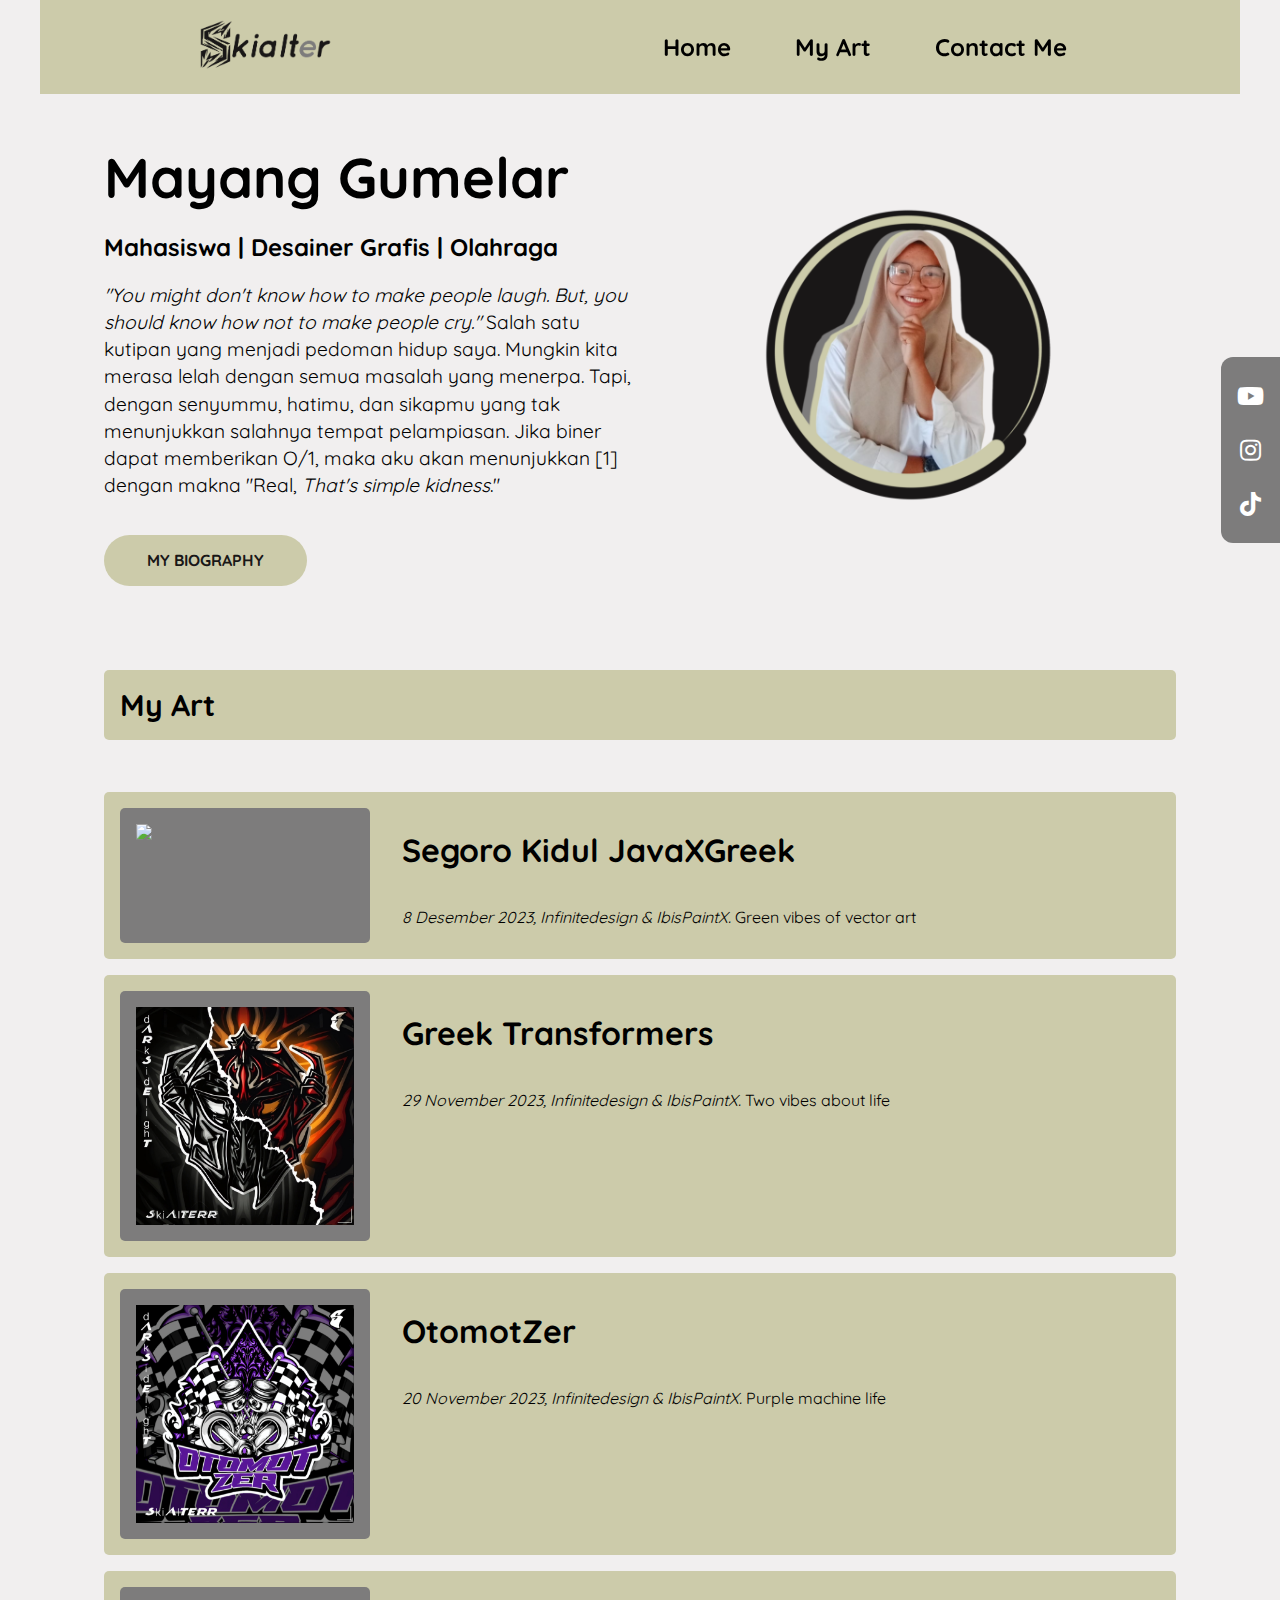
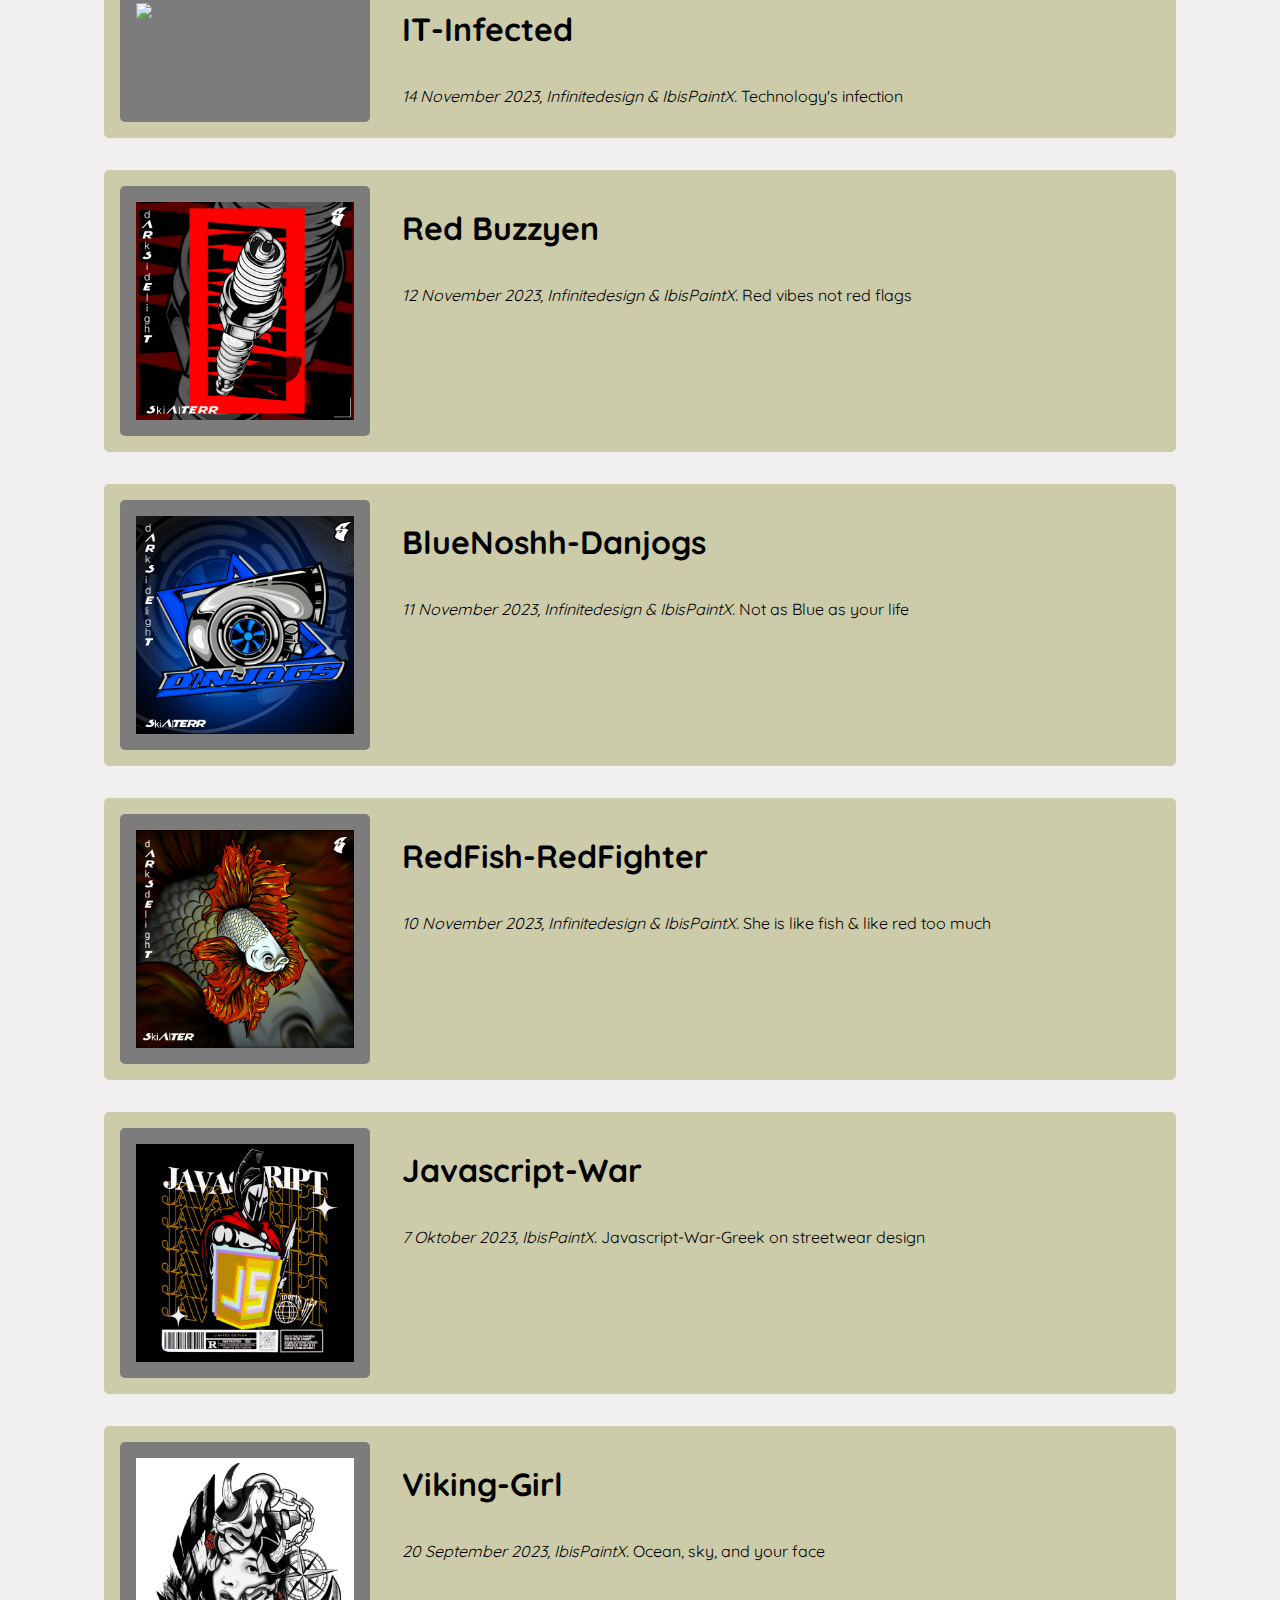
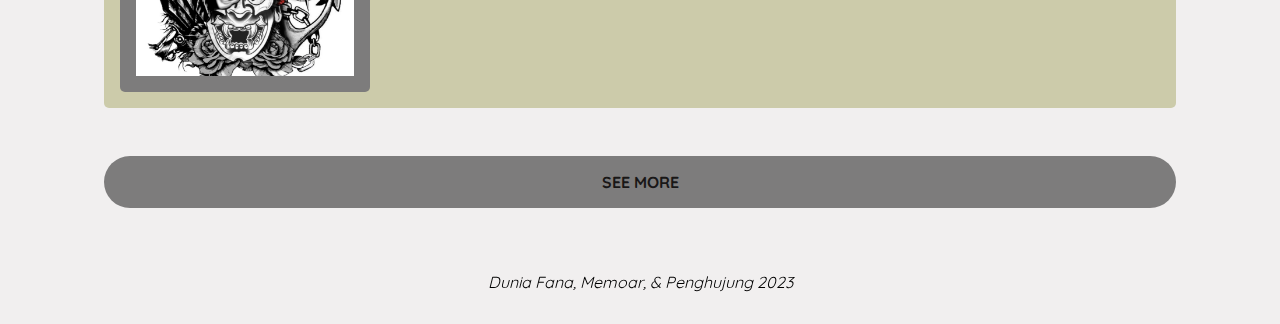
==== index.html @ 6351dd0f "Add files via upload" ====
<!DOCTYPE html><html>
  <head>
    <meta charset="utf-8" />
    <meta name="viewport" content="width=device-width, initial-scale=1.0" />
    <title>My Project</title>
 
 
    <!-- My Own CSS -->
    <link rel="stylesheet" href="css/app.css" />
    <!-- font -->
    <link rel="preconnect" href="https://fonts.googleapis.com" />
    <link rel="preconnect" href="https://fonts.gstatic.com" crossorigin />
    <link
      href="https://fonts.googleapis.com/css2?family=Quicksand:wght@500;700&display=swap"
      rel="stylesheet"
    />
  </head>

  <!-- Font Awesome 5.15.4 -->
  <link
    rel="stylesheet"
    href="https://cdnjs.cloudflare.com/ajax/libs/font-awesome/5.15.4/css/all.min.css"
    integrity="sha512-1ycn6IcaQQ40/MKBW2W4Rhis/DbILU74C1vSrLJxCq57o941Ym01SwNsOMqvEBFlcgUa6xLiPY/NS5R+E6ztJQ=="
    crossorigin="anonymous"
    referrerpolicy="no-referrer"
  />

<body>
  <nav>
  <header class="navbar-container">
    <div class="logo">
      <img src="image/logoo.png" alt="Skialter Design" />
    </div>
    <nav class="nav-list">
      <ul>
        <li><a href="#">Home</a></li>
        <li><a href="#MyArt">My Art</a></li>      
        <li><a href="https://wa.me/6282133682484">Contact Me</a></li>
      </ul>
    </nav>
  </header>
</nav>
  <main>
    <div class="content">
      <div class="content-description">
        <h1 class="title">Mayang Gumelar</h1>
        <h2>Mahasiswa | Desainer Grafis | Olahraga</h2>
        <p>
          <i>"You might don't know how to make people laugh.
            But, you should know how not to make people cry." </i>
            Salah satu kutipan yang menjadi pedoman hidup saya.
            Mungkin kita merasa lelah dengan semua masalah yang menerpa. Tapi, dengan senyummu, hatimu, dan sikapmu 
            yang tak menunjukkan salahnya tempat pelampiasan. Jika biner dapat memberikan O/1, maka aku akan menunjukkan 
            [1] dengan makna "Real, <i>That's simple kidness</i>."
        </p>
        <button><a href="file:///C:/Users/Asus/Desktop/DICODING/ProjectAkhir/biography.html" class="button-a">My Biography</a></button>
      </div>
      <div class="content-image">
        <img src="image/mee.png" alt="Mayang Gumelar" />
      </div>
    </div>
    <article class="myart">
        <h1 id="MyArt" class="myart-h1">My Art</h1>
        <div class="image-art">
          <div class="content-image1">
            <img src="image/desain1.png" width="250px" class="image1"/>
            <div class="p">
            <h1>Segoro Kidul JavaXGreek</h1>
            <p><i>8 Desember 2023, Infinitedesign & IbisPaintX.</i> Green vibes of vector art</p>
            </div>
          </div>
          <div class="content-image2">
            <img src="image/desain2 .jpg" width="250px" class="image2"/>
            <div class="p">
              <h1>Greek Transformers</h1>
              <p><i>29 November 2023, Infinitedesign & IbisPaintX.</i> Two vibes about life</p>
              </div>
          </div>
          <div class="content-image3">
            <img src="image/desain3.jpg" width="250px" class="image3"/>
            <div class="p">
              <h1>OtomotZer</h1>
              <p><i>20 November 2023, Infinitedesign & IbisPaintX.</i> Purple machine life</p>
              </div>
         </div>
         <div class="content-image4">
            <img src="image/desain4.png" width="250px" class="image4"/>
            <div class="p">
              <h1>IT-Infected</h1>
              <p><i>14 November 2023, Infinitedesign & IbisPaintX.</i> Technology's infection</p>
            </div>
            </div>
          </div>
          <div class="content-image5">
            <img src="image/desain5.png" width="250px" class="image5"/>
            <div class="p">
              <h1>Red Buzzyen</h1>
              <p><i>12 November 2023, Infinitedesign & IbisPaintX.</i> Red vibes not red flags</p>
              </div>
          </div>
          <div class="content-image6">
            <img src="image/desain6.png" width="250px" class="image6"/>
            <div class="p">
              <h1>BlueNoshh-Danjogs</h1>
              <p><i>11 November 2023, Infinitedesign & IbisPaintX.</i> Not as Blue as your life</p>
              </div>
          </div>
          <div class="content-image7">
            <img src="image/desain7.png" width="250px" class="image7"/>
            <div class="p">
              <h1>RedFish-RedFighter</h1>
              <p><i>10 November 2023, Infinitedesign & IbisPaintX.</i> She is like fish & like red too much</p>
              </div>
          </div>
          <div class="content-image8">
            <img src="image/desain8.png" width="250px" class="image8"/>
            <div class="p">
              <h1>Javascript-War</h1>
              <p><i>7 Oktober 2023, IbisPaintX.</i> Javascript-War-Greek on streetwear design</p>
              </div>
          </div>
          <div class="content-image9">
            <img src="image/desain9.jpg" width="250px" class="image9"/>
            <div class="p">
              <h1>Viking-Girl</h1>
              <p><i>20 September 2023, IbisPaintX.</i> Ocean, sky, and your face</p>
              </div>
          </div>
          <button class="art-button"><a href="https://www.instagram.com/skialterr_/" class="button-a">See More</a></button>
        </div>
    </article>
    <aside>
      <div class="social-media">
        <ul>
          <li>
            <a href="https://www.youtube.com/channel/UC_WwnYXYNC9LRTUgdua8_cQ"><i class="fab fa-youtube"></i></a>
          </li>
          <li>
            <a href="https://www.instagram.com/_xxyangmlr/"><i class="fab fa-instagram"></i></a>
          </li>
          <li>
            <a href="https://www.tiktok.com/@skialterdesign?_t=8i2schuN7w&_r=1"><i class="fab fa-tiktok"></i></a>
          </li>
        </ul>
      </div>
    </aside>
  </main>
  <footer>
    <p class="footer-p"><i>Dunia Fana, Memoar, & Penghujung 2023</i></p>
  </footer>

</body>
</html>
---- css/app.css ----
*,
*::before,
*::after {
  box-sizing: border-box;
}

body {
    font-family: 'Quicksand', sans-serif;
    height: 100vh;
    margin: 0;
    display: flex;
    flex-direction: column;
    background-color:#F1EFEF;
  }
nav{
    position: sticky;
    top: 0;
}
  header.navbar-container {
    position:sticky;
    width: 100%;
    max-width: 1200px;
    padding-block: 1rem;
    margin-inline: auto;
   
    display: flex;
    justify-content: space-around;
    align-items: center;
   
    z-index: 9999;
    background-color: #CCCBAA;
  }
   
  header.navbar-container .logo img {
    width: 150px;
  }

  header.navbar-container .nav-list ul {
    padding-left: 0;
    display: flex;
    justify-content: center;
    gap: 2rem 1rem;
  }
  header.navbar-container .nav-list li {
    list-style-type: none;
  }
  header.navbar-container .nav-list li a {
    padding: 0.5rem 1.5rem;
    border-radius: 999px;
    text-decoration: none;
    font-size: 1.5rem;
    font-weight: 700;
    color: black;
    transition: all 0.2s ease-in-out;
  }
  header.navbar-container .nav-list li:hover a {
    background-color: #191717;
    color: #F1EFEF;
  }
   
  main {
    flex: 1;
    width: 100%;
    max-width: 1200px;
    margin-inline: auto;
    padding: 2rem 4rem;
    flex-flow: column nowrap;
    display: flex;
    align-items: center;
  }
   
  main .content {
    flex: 1;
    display: flex;
    align-items: center;
  }
  main .content .content-description {
    flex: 1 1;
  }
  main .content .content-description .title {
    margin-block: 1rem;
    font-size: 3.5rem;
  }
  main .content .content-description p {
    font-size: 1.2rem;
    line-height: 1.7rem;
  }
  main .content .content-description button {
    padding: 0.8rem 2.5rem;
    border: 3px solid transparent;
    border-radius: 999px;
    margin-block-start: 1rem;
    background-color: #CCCBAA;
    font-family: 'Quicksand', sans-serif;
    text-transform: uppercase;
    font-size: 1rem;
    font-weight: 800;
    color: black;
    cursor: pointer;
    transition: all 0.15s ease-in;
  }
  main .content .content-description button:hover {
    border: 3px solid #CCCBAA;
    background-color: transparent;
    color: #191717;
  }
  .button-a{
    text-decoration: none;
    font-weight: 800;
    color: #191717;
  }
  
  main .content .content-image {
    flex: 1;
    display: flex;
  }
  main .content .content-image img {
    width: 300px;
    min-width: 250px;
    margin: auto;
  }
  
  main aside {
    position: fixed;
    inset-block: 0;
    inset-inline-end: 0;
  }
  main aside .social-media {
    height: 100%;
    display: flex;
  }
  main aside .social-media ul {
    padding: 1.5rem 1rem;
    border-top-left-radius: 12px;
    border-bottom-left-radius: 12px;
    margin: auto;
    background-color: #7D7C7C;
    display: flex;  flex-flow: column nowrap;
    align-items: center;
    justify-content: center;
    gap: 1.5rem;
  }
  main aside .social-media li {
    list-style-type: none;
  }

  main aside .social-media li a {
    text-decoration: none;
    font-size: 1.5rem;
    color: white;
    transition: all 0.1s ease-in-out;
  }
  main aside .social-media li a:hover {
    color: #191717;
  }
  div.aside-content.img{
    border-radius: 1px;
  }
  .myart{
    padding-top: 4rem;
    width: 100%;
    max-width: 1200px;
    margin-inline: auto;
    display: flex;
    flex-flow: column nowrap;
    gap: 2rem;
  }
.myart-h1{
  padding-left: 1rem;
  padding-top: 1rem;
  padding-bottom: 1rem;
  font-size: 30px;
  background-color: #CCCBAA;
  border-radius: 5px;
}
.image-art{
  display: flex;
  flex-flow:column nowrap;
  gap: 1rem;
}
.image1,.image2,.image3,.image4,.image5,.image6,.image7,.image8,.image9{
  background-color: #7D7C7C;
  padding: 1rem 1rem 1rem 1rem;
  border-radius: 5px;
}
.content-image1{
  background-color: #CCCBAA;
  border-radius: 5px;
  gap: 2rem;
  padding: 1rem;
  display: flex;
  flex-direction: row;
}
.content-image2{
  background-color: #CCCBAA;
  border-radius: 5px;
  gap: 2rem;
  padding: 1rem;
  display: flex;
  flex-direction: row;
}
.content-image3{
  background-color: #CCCBAA;
  border-radius: 5px;
  gap: 2rem;
  padding: 1rem;
  display: flex;
  flex-direction: row;
}
.content-image4{
  background-color: #CCCBAA;
  border-radius: 5px;
  gap: 2rem;
  padding: 1rem;
  display: flex;
  flex-direction: row;
}
.content-image5{
  background-color: #CCCBAA;
  border-radius: 5px;
  gap: 2rem;
  padding: 1rem;
  display: flex;
  flex-direction: row;
}
.content-image6{
  background-color: #CCCBAA;
  border-radius: 5px;
  gap: 2rem;
  padding: 1rem;
  display: flex;
  flex-direction: row;
}
.content-image7{
  background-color: #CCCBAA;
  border-radius: 5px;
  gap: 2rem;
  padding: 1rem;
  display: flex;
  flex-direction: row;
}
.content-image8{
  background-color: #CCCBAA;
  border-radius: 5px;
  gap: 2rem;
  padding: 1rem;
  display: flex;
  flex-direction: row;
}
.content-image9{
  background-color: #CCCBAA;
  border-radius: 5px;
  gap: 2rem;
  padding: 1rem;
  display: flex;
  flex-direction: row;
}
.p{
  display: flex;
  flex-direction: column;
}
.art-button{
  padding: 0.8rem 2.5rem;
    border: 3px solid transparent;
    border-radius: 999px;
    margin-block-start: 1rem;
    background-color: #7D7C7C;
    font-family: 'Quicksand', sans-serif;
    text-transform: uppercase;
    font-size: 1rem;
    font-weight: 800;
    color: #191717;
    cursor: pointer;
    transition: all 0.15s ease-in;
}
.art-button:hover{
    border: 3px solid #7D7C7C;
    background-color: transparent;
    color: #191717;
    
}
.button-a{
  text-decoration: none;
  font-weight: 800;
  color: #191717;
}

  footer{
    padding-block: 1rem;
    margin-inline: auto;
   
    display: flex;
    z-index: 9999;
  }
/*media query*/
  @media screen and (max-width: 768px) {
    header.navbar-container {
      flex-direction: column;
    }
   
    header.navbar-container .nav-list ul {
      flex-wrap: wrap;
      column-gap: 0.5rem;
    }
    main {
        padding: 1rem 3rem;
      }
     
      main .content {
        flex-direction: column;
        gap: 2rem;
      }
     
      main .content .content-description .title {
        font-size: 3rem;
      }
      main .content .content-description p {
        font-size: 1rem;
      }
      main .content .content-image {
        order: -1;
      }

      .myart{
        flex-direction: column;
        gap: 2rem;
      }
      .image-art{
        flex-direction: column;
        gap: 2rem;
      }
      .image1,.image2,.image3,.image4,.image5,.image6,.image7,.image8,.image9{
        align-self: center;
      }
      .content-image1,.content-image2,.content-image3,.content-image4,.content-image5,.content-image6,.content-image7,.content-image8,.content-image9{
        gap: 1rem;
        flex-direction: column;
      }
      .p{
        gap: .5rem;
        text-align: center
      }
      footer{
        flex-direction: column
      }
  }
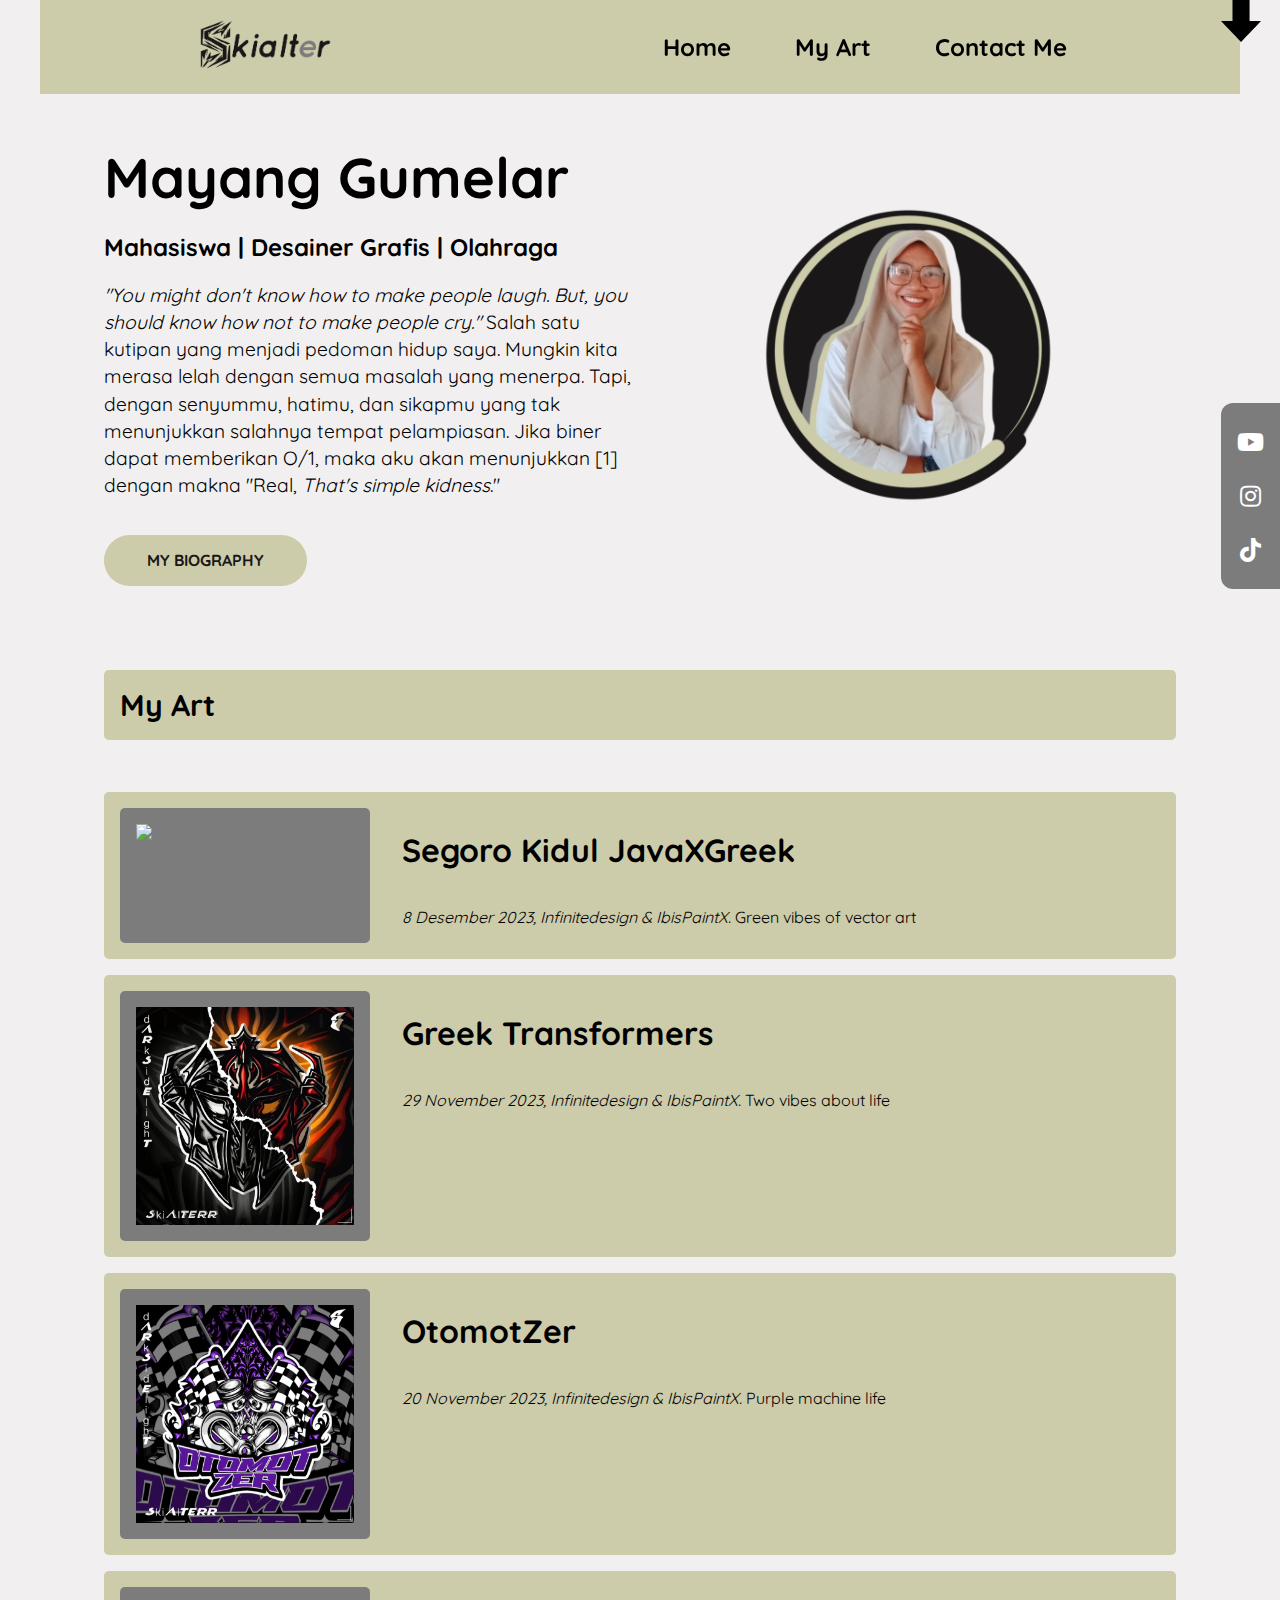
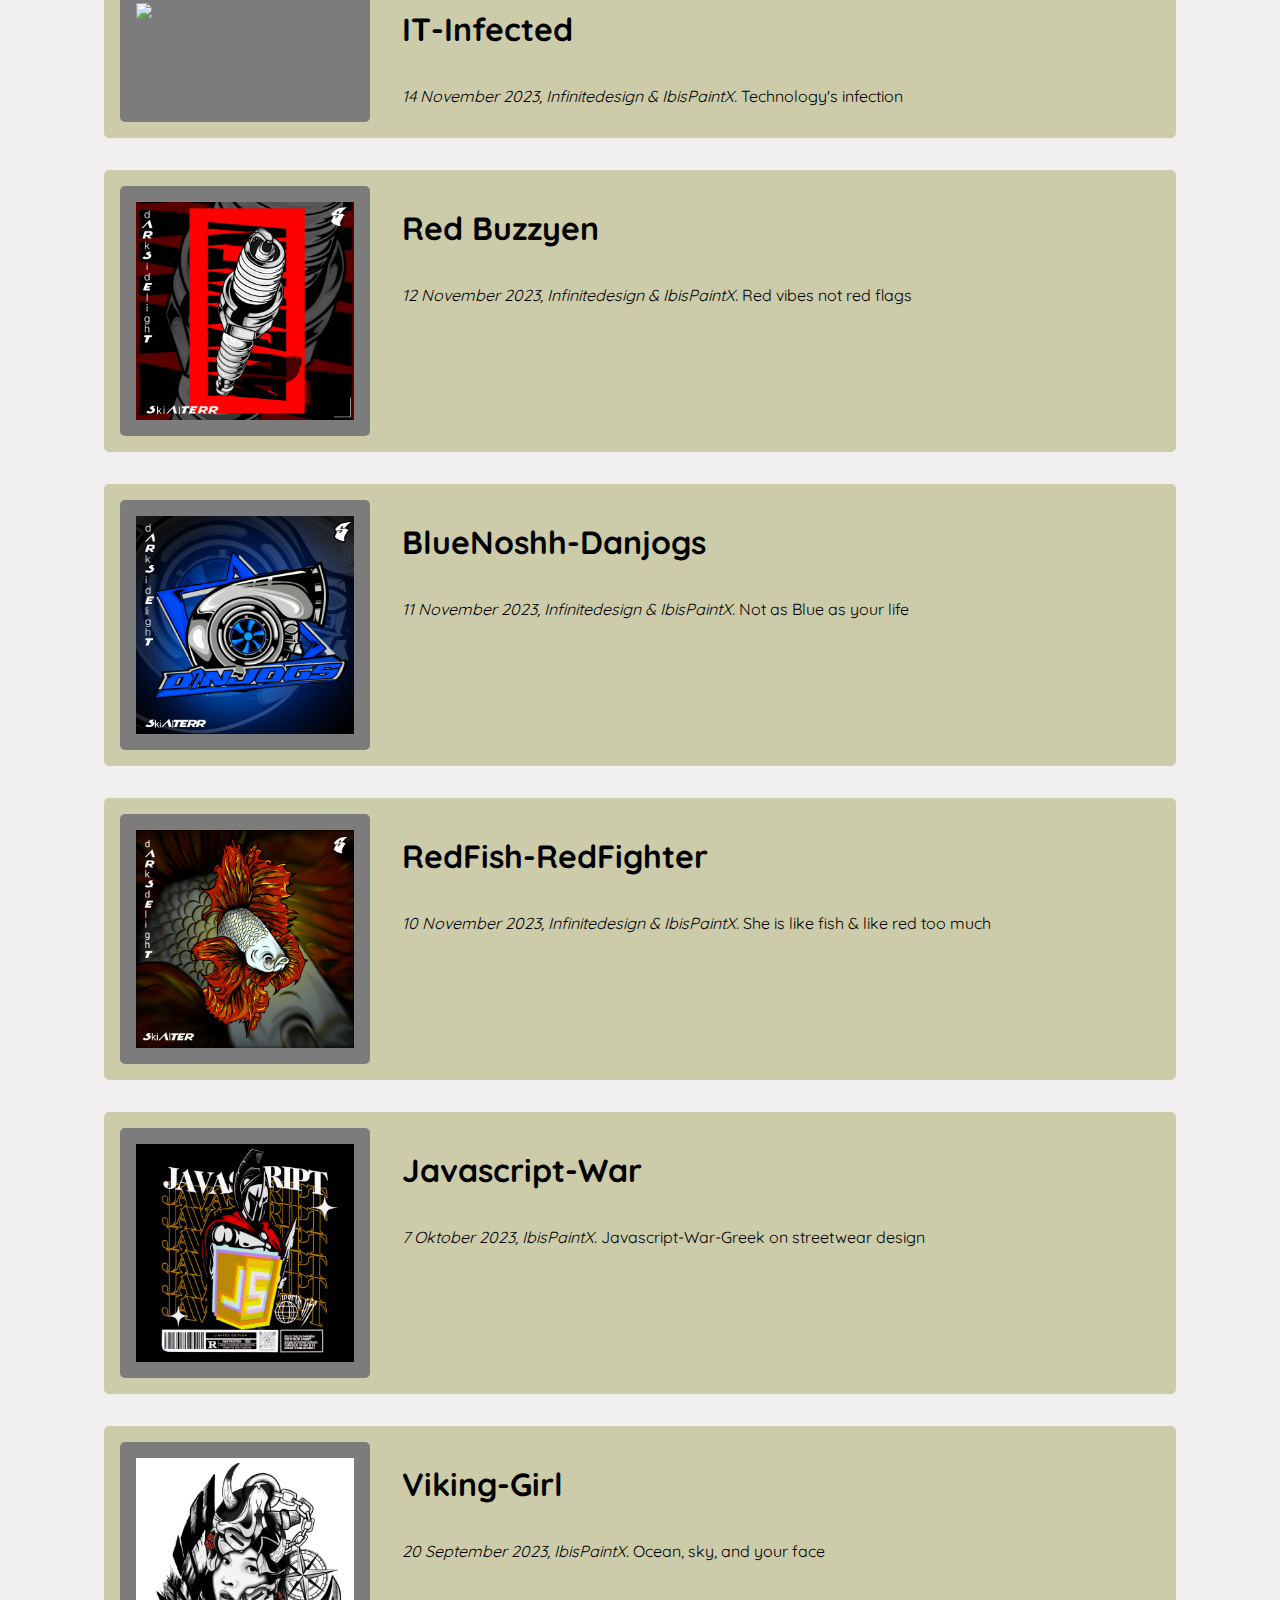
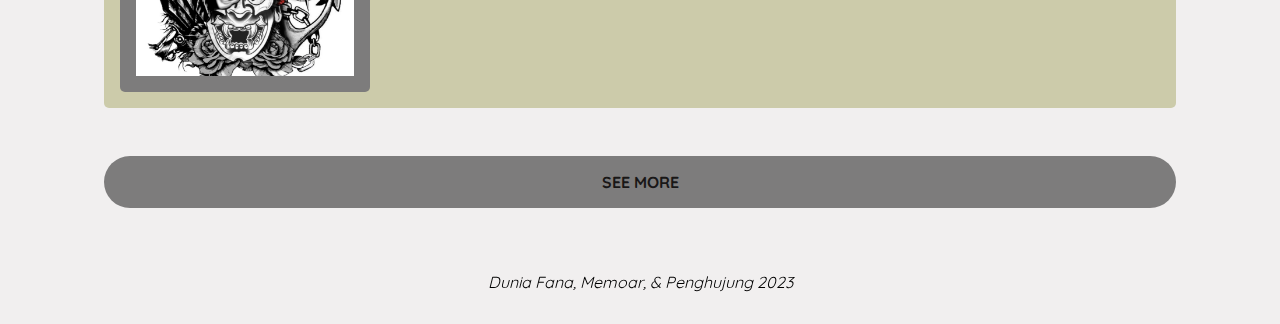
==== commit e06e893e: "Add files via upload" ====
--- a/index.html
+++ b/index.html
@@ -53,7 +53,7 @@
             yang tak menunjukkan salahnya tempat pelampiasan. Jika biner dapat memberikan O/1, maka aku akan menunjukkan 
             [1] dengan makna "Real, <i>That's simple kidness</i>."
         </p>
-        <button><a href="file:///C:/Users/Asus/Desktop/DICODING/ProjectAkhir/biography.html" class="button-a">My Biography</a></button>
+        <button><a href="biography.html" class="button-a">My Biography</a></button>
       </div>
       <div class="content-image">
         <img src="image/mee.png" alt="Mayang Gumelar" />
@@ -62,74 +62,77 @@
     <article class="myart">
         <h1 id="MyArt" class="myart-h1">My Art</h1>
         <div class="image-art">
-          <div class="content-image1">
+          <section class="content-image1">
             <img src="image/desain1.png" width="250px" class="image1"/>
             <div class="p">
             <h1>Segoro Kidul JavaXGreek</h1>
             <p><i>8 Desember 2023, Infinitedesign & IbisPaintX.</i> Green vibes of vector art</p>
             </div>
-          </div>
-          <div class="content-image2">
+          </section>
+          <section class="content-image2">
             <img src="image/desain2 .jpg" width="250px" class="image2"/>
             <div class="p">
               <h1>Greek Transformers</h1>
               <p><i>29 November 2023, Infinitedesign & IbisPaintX.</i> Two vibes about life</p>
               </div>
-          </div>
-          <div class="content-image3">
+            </section>
+          <section class="content-image3">
             <img src="image/desain3.jpg" width="250px" class="image3"/>
             <div class="p">
               <h1>OtomotZer</h1>
               <p><i>20 November 2023, Infinitedesign & IbisPaintX.</i> Purple machine life</p>
               </div>
-         </div>
-         <div class="content-image4">
+            </section>
+         <section class="content-image4">
             <img src="image/desain4.png" width="250px" class="image4"/>
             <div class="p">
               <h1>IT-Infected</h1>
               <p><i>14 November 2023, Infinitedesign & IbisPaintX.</i> Technology's infection</p>
             </div>
             </div>
-          </div>
-          <div class="content-image5">
+          </section>
+          <section class="content-image5">
             <img src="image/desain5.png" width="250px" class="image5"/>
             <div class="p">
               <h1>Red Buzzyen</h1>
               <p><i>12 November 2023, Infinitedesign & IbisPaintX.</i> Red vibes not red flags</p>
               </div>
-          </div>
-          <div class="content-image6">
+            </section>
+          <section class="content-image6">
             <img src="image/desain6.png" width="250px" class="image6"/>
             <div class="p">
               <h1>BlueNoshh-Danjogs</h1>
               <p><i>11 November 2023, Infinitedesign & IbisPaintX.</i> Not as Blue as your life</p>
               </div>
-          </div>
-          <div class="content-image7">
+            </section>
+          <section class="content-image7">
             <img src="image/desain7.png" width="250px" class="image7"/>
             <div class="p">
               <h1>RedFish-RedFighter</h1>
               <p><i>10 November 2023, Infinitedesign & IbisPaintX.</i> She is like fish & like red too much</p>
               </div>
-          </div>
-          <div class="content-image8">
+            </section>
+          <section class="content-image8">
             <img src="image/desain8.png" width="250px" class="image8"/>
             <div class="p">
               <h1>Javascript-War</h1>
               <p><i>7 Oktober 2023, IbisPaintX.</i> Javascript-War-Greek on streetwear design</p>
               </div>
-          </div>
-          <div class="content-image9">
+            </section>
+          <section class="content-image9">
             <img src="image/desain9.jpg" width="250px" class="image9"/>
             <div class="p">
               <h1>Viking-Girl</h1>
               <p><i>20 September 2023, IbisPaintX.</i> Ocean, sky, and your face</p>
               </div>
-          </div>
+            </section>
           <button class="art-button"><a href="https://www.instagram.com/skialterr_/" class="button-a">See More</a></button>
         </div>
     </article>
     <aside>
+      <div class="aside-img">
+        <img src="image/panahh.png" alt="panah" width="40px">
+      </div>
       <div class="social-media">
         <ul>
           <li>
@@ -148,6 +151,5 @@
   <footer>
     <p class="footer-p"><i>Dunia Fana, Memoar, & Penghujung 2023</i></p>
   </footer>
-
 </body>
 </html>--- a/css/app.css
+++ b/css/app.css
@@ -16,6 +16,7 @@
     position: sticky;
     top: 0;
 }
+
   header.navbar-container {
     position:sticky;
     width: 100%;
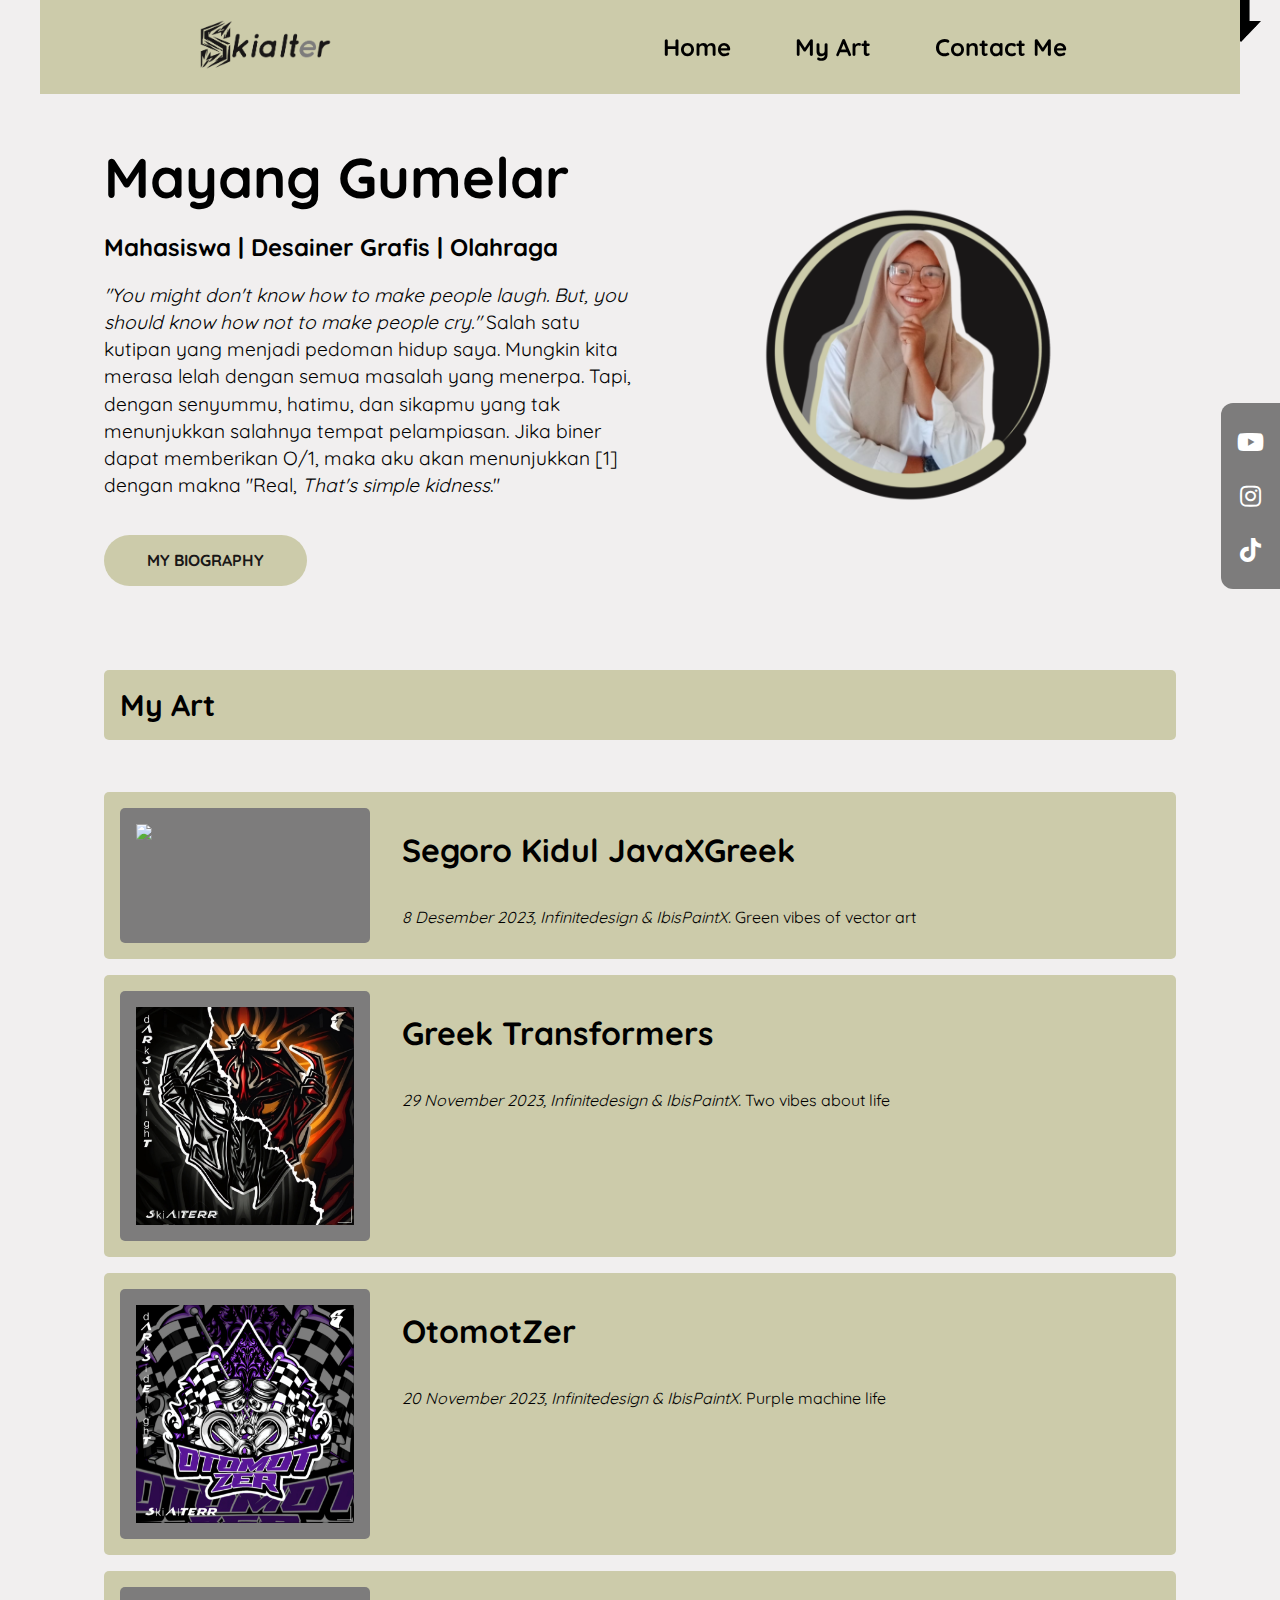
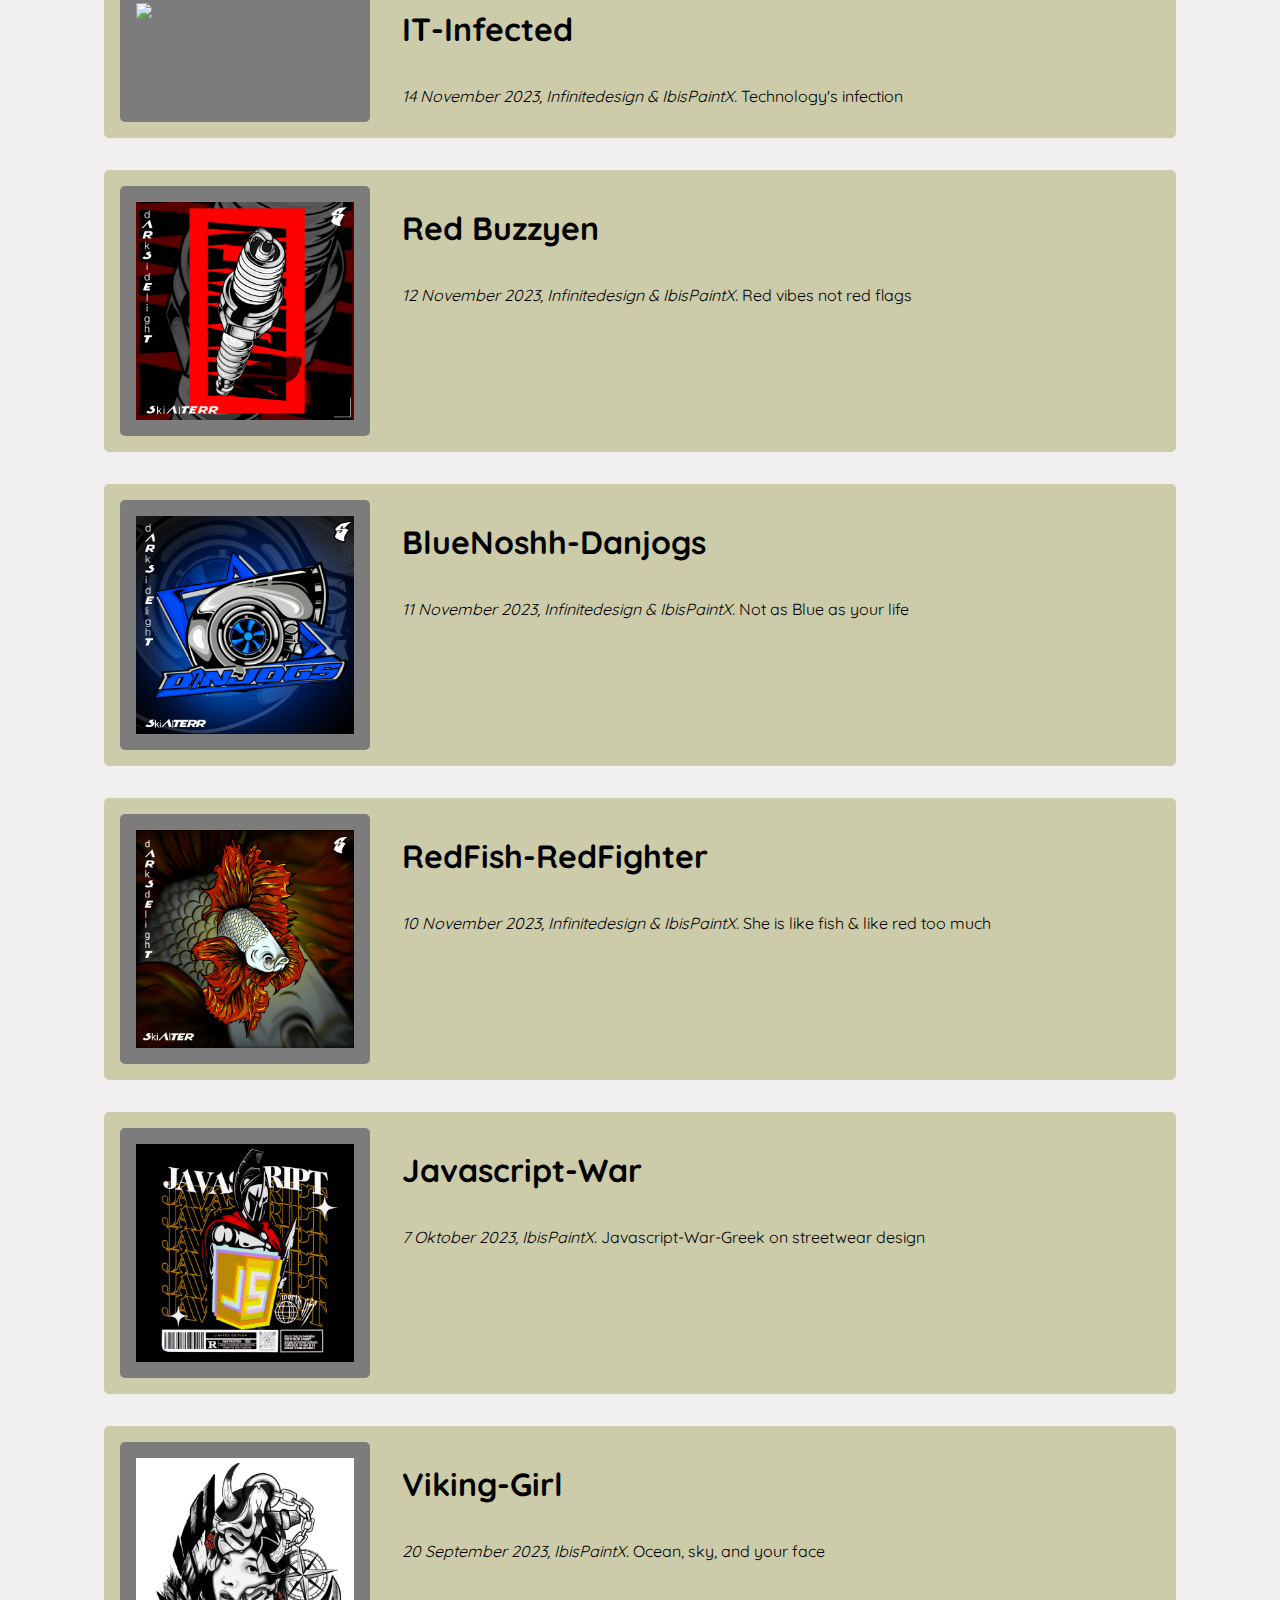
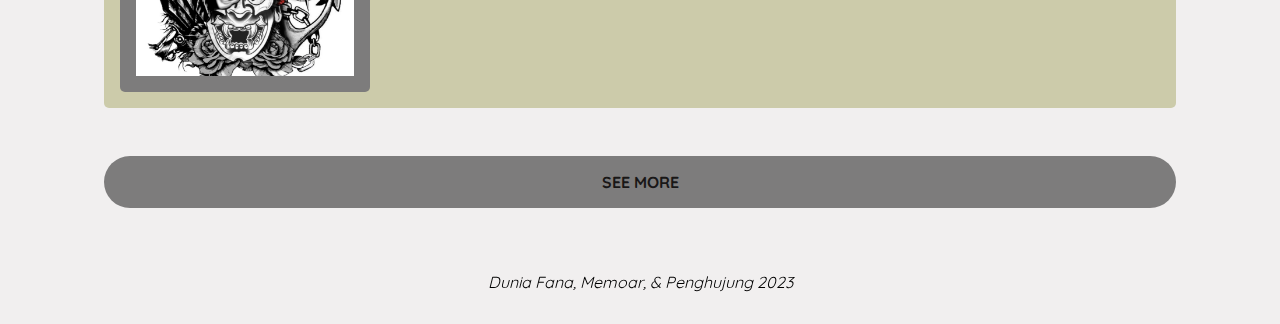
==== commit 49175d6c: "Add files via upload" ====
--- a/index.html
+++ b/index.html
@@ -26,7 +26,6 @@
   />
 
 <body>
-  <nav>
   <header class="navbar-container">
     <div class="logo">
       <img src="image/logoo.png" alt="Skialter Design" />
@@ -39,8 +38,26 @@
       </ul>
     </nav>
   </header>
-</nav>
   <main>
+    <aside>
+      <div class="aside-img">
+        <img src="image/panahh.png" alt="panah" width="40px">
+      </div>
+      <div class="social-media">
+        <ul>
+          <li>
+            <a href="https://www.youtube.com/channel/UC_WwnYXYNC9LRTUgdua8_cQ"><i class="fab fa-youtube"></i></a>
+          </li>
+          <li>
+            <a href="https://www.instagram.com/_xxyangmlr/"><i class="fab fa-instagram"></i></a>
+          </li>
+          <li>
+            <a href="https://www.tiktok.com/@skialterdesign?_t=8i2schuN7w&_r=1"><i class="fab fa-tiktok"></i></a>
+          </li>
+        </ul>
+      </div>
+    </aside>
+    <article>
     <div class="content">
       <div class="content-description">
         <h1 class="title">Mayang Gumelar</h1>
@@ -53,12 +70,13 @@
             yang tak menunjukkan salahnya tempat pelampiasan. Jika biner dapat memberikan O/1, maka aku akan menunjukkan 
             [1] dengan makna "Real, <i>That's simple kidness</i>."
         </p>
-        <button><a href="biography.html" class="button-a">My Biography</a></button>
+        <button><a href="bio.html" class="button-a">My Biography</a></button>
       </div>
       <div class="content-image">
         <img src="image/mee.png" alt="Mayang Gumelar" />
       </div>
     </div>
+    </article>
     <article class="myart">
         <h1 id="MyArt" class="myart-h1">My Art</h1>
         <div class="image-art">
@@ -129,24 +147,6 @@
           <button class="art-button"><a href="https://www.instagram.com/skialterr_/" class="button-a">See More</a></button>
         </div>
     </article>
-    <aside>
-      <div class="aside-img">
-        <img src="image/panahh.png" alt="panah" width="40px">
-      </div>
-      <div class="social-media">
-        <ul>
-          <li>
-            <a href="https://www.youtube.com/channel/UC_WwnYXYNC9LRTUgdua8_cQ"><i class="fab fa-youtube"></i></a>
-          </li>
-          <li>
-            <a href="https://www.instagram.com/_xxyangmlr/"><i class="fab fa-instagram"></i></a>
-          </li>
-          <li>
-            <a href="https://www.tiktok.com/@skialterdesign?_t=8i2schuN7w&_r=1"><i class="fab fa-tiktok"></i></a>
-          </li>
-        </ul>
-      </div>
-    </aside>
   </main>
   <footer>
     <p class="footer-p"><i>Dunia Fana, Memoar, & Penghujung 2023</i></p>
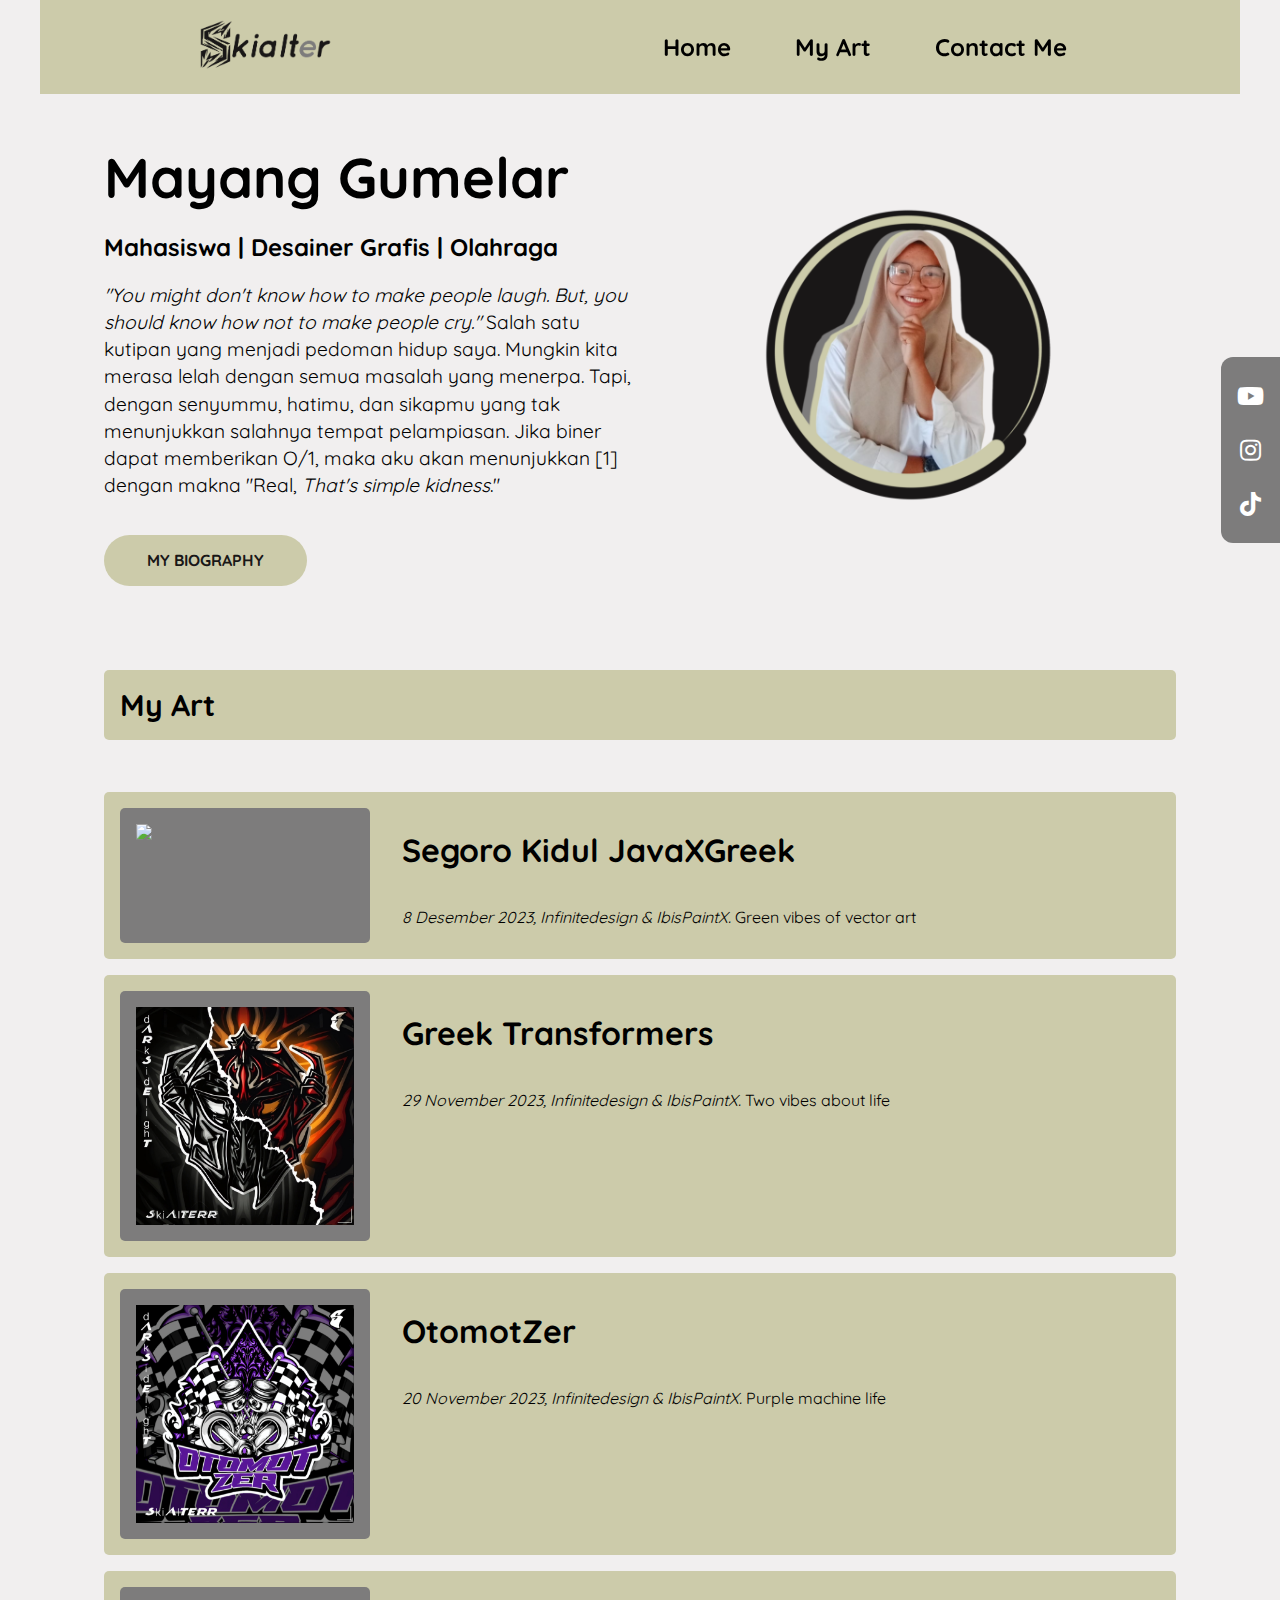
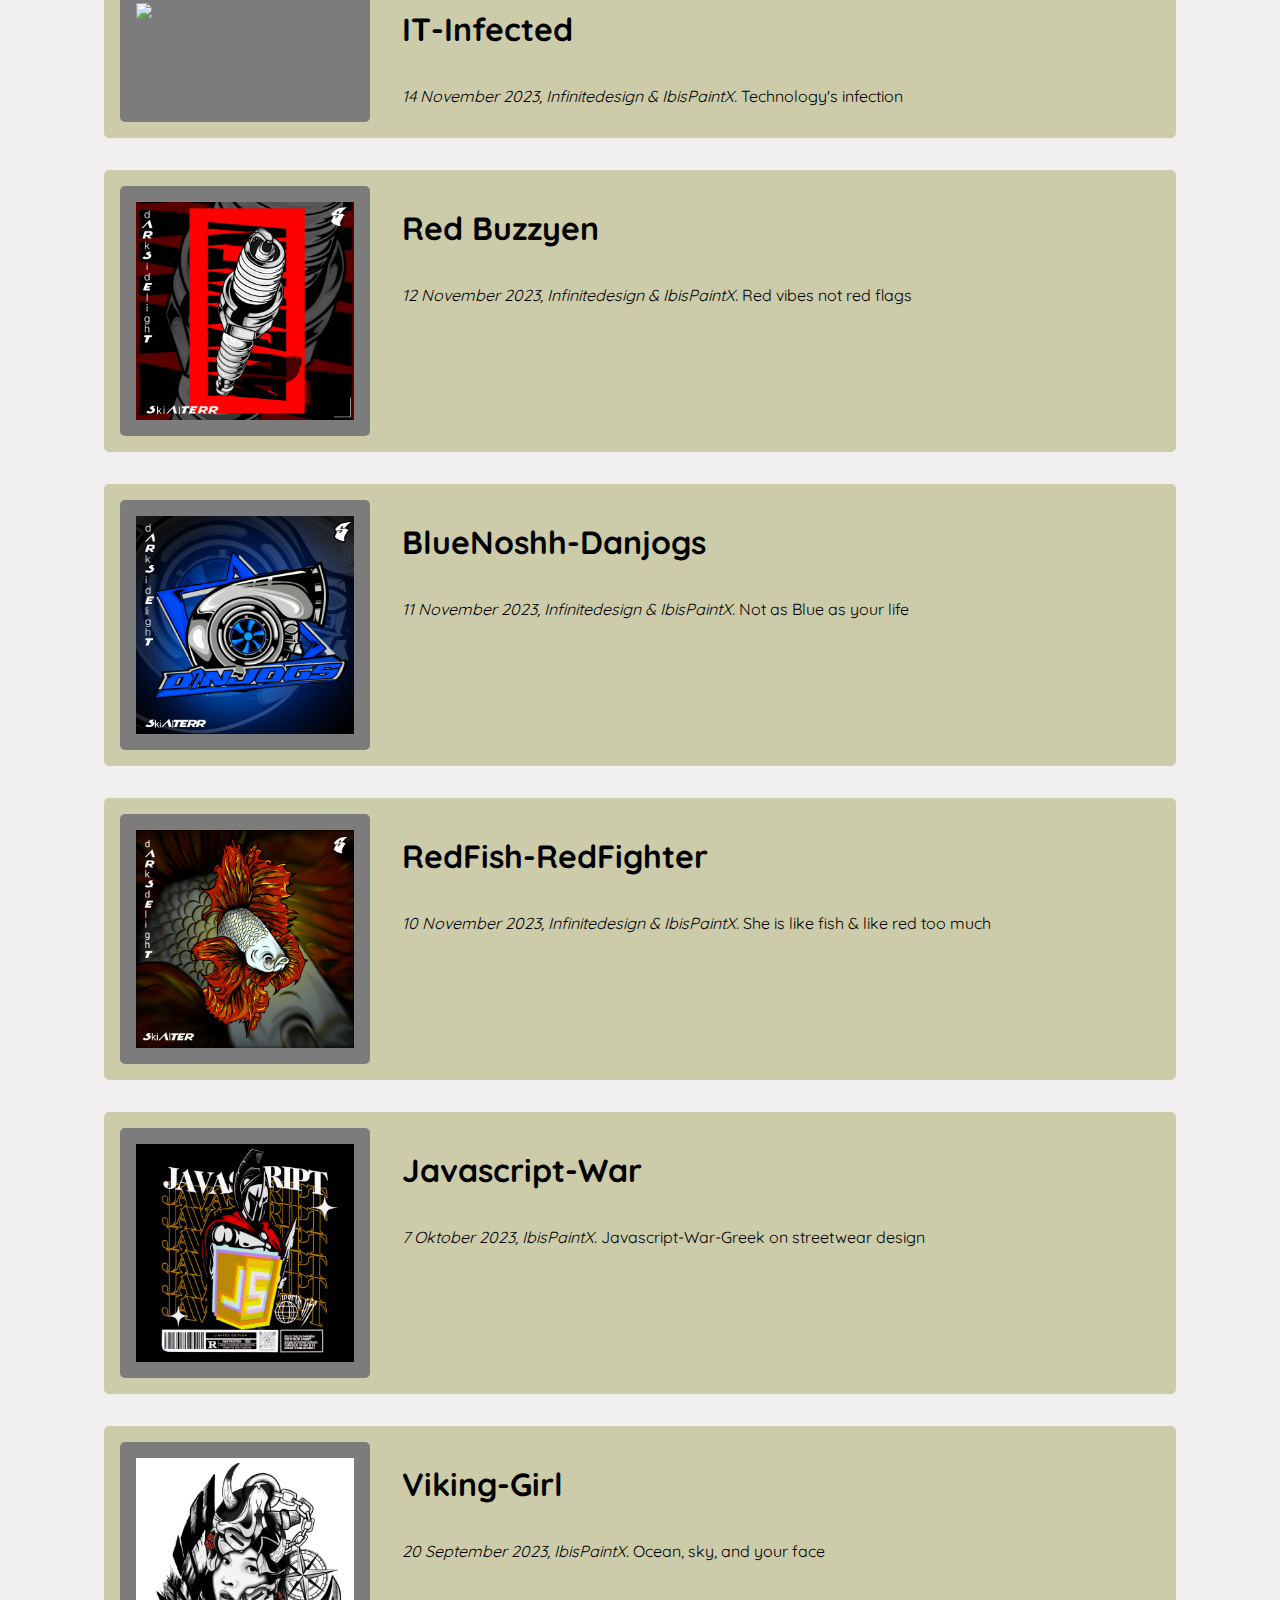
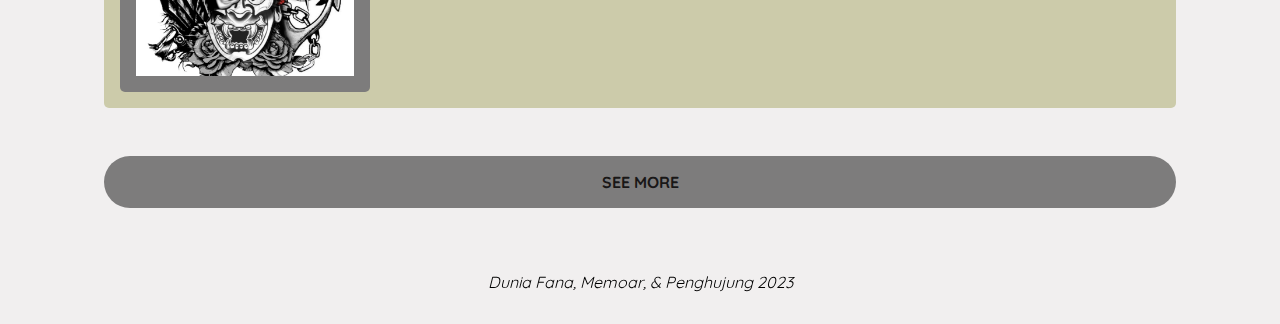
==== commit 73f6d5bf: "Add files via upload" ====
--- a/index.html
+++ b/index.html
@@ -40,9 +40,6 @@
   </header>
   <main>
     <aside>
-      <div class="aside-img">
-        <img src="image/panahh.png" alt="panah" width="40px">
-      </div>
       <div class="social-media">
         <ul>
           <li>
@@ -151,5 +148,7 @@
   <footer>
     <p class="footer-p"><i>Dunia Fana, Memoar, & Penghujung 2023</i></p>
   </footer>
+
+  <script src="script.js"></script>
 </body>
 </html>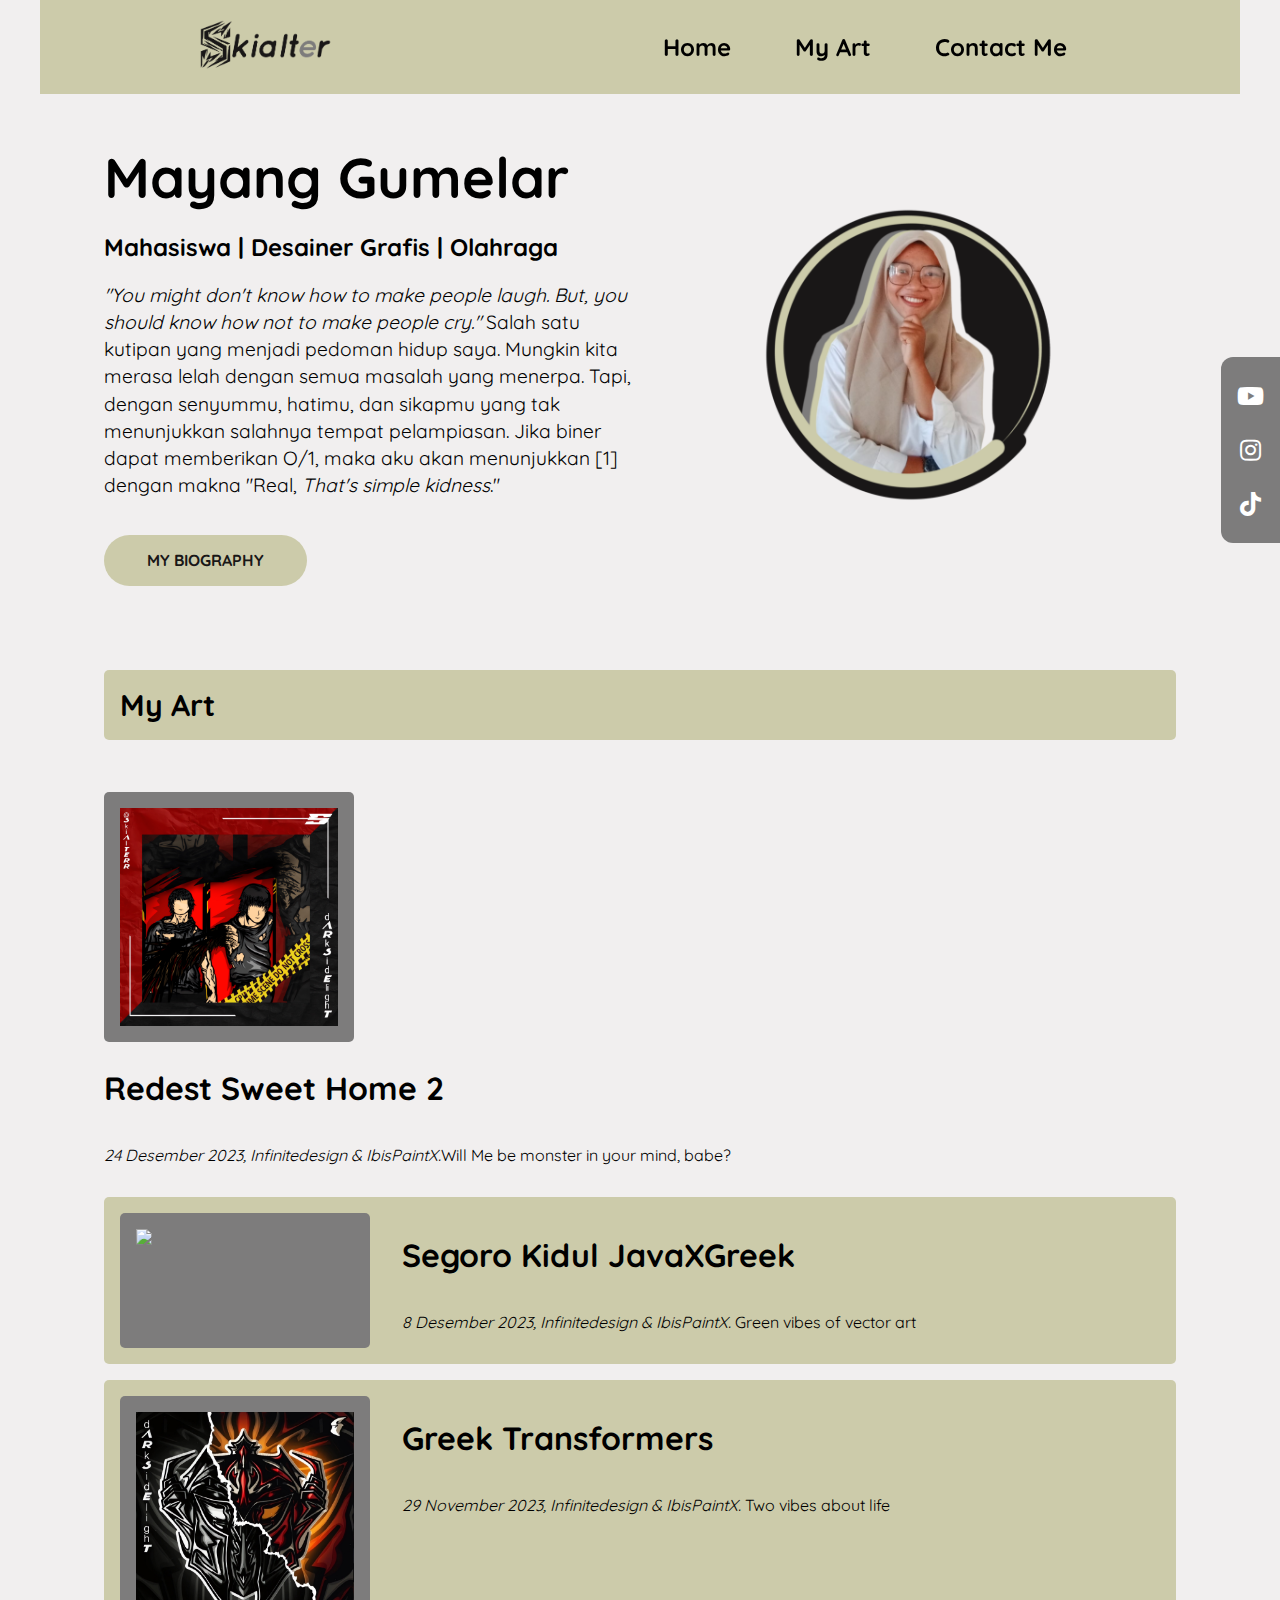
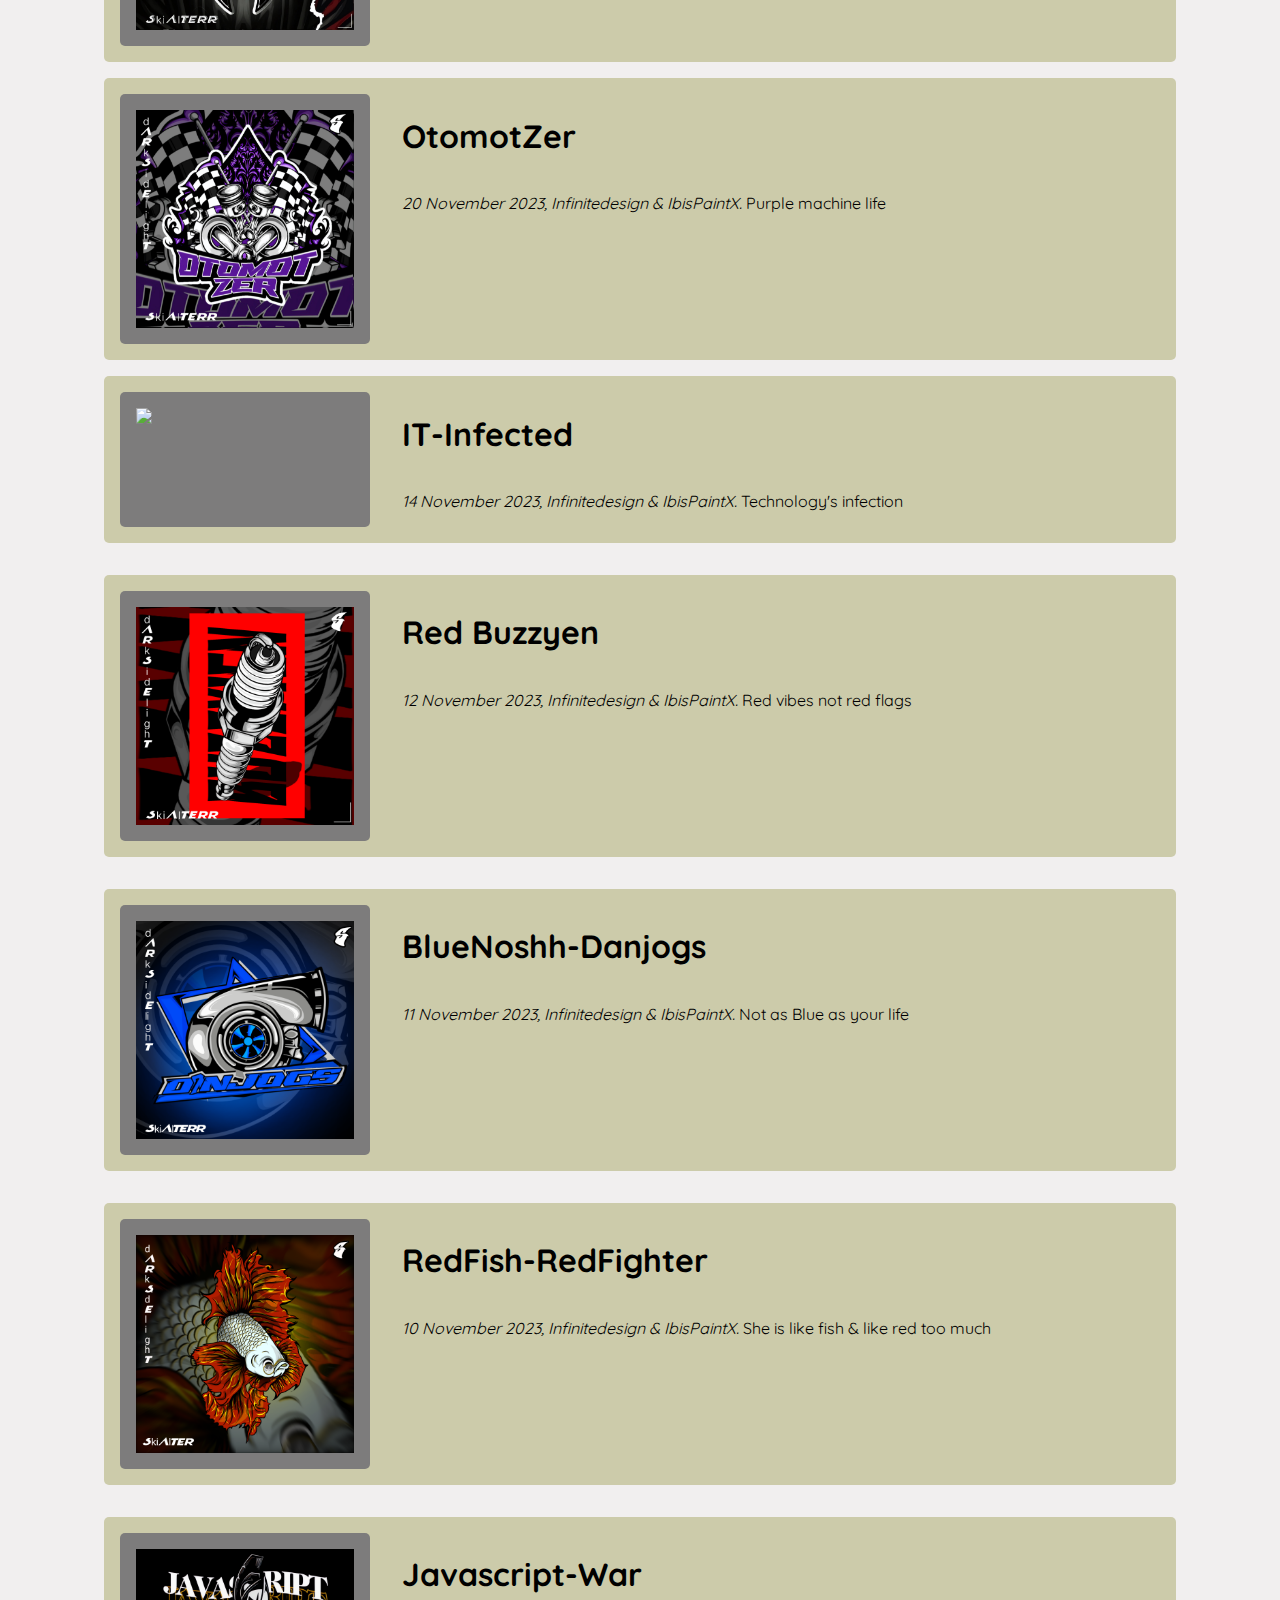
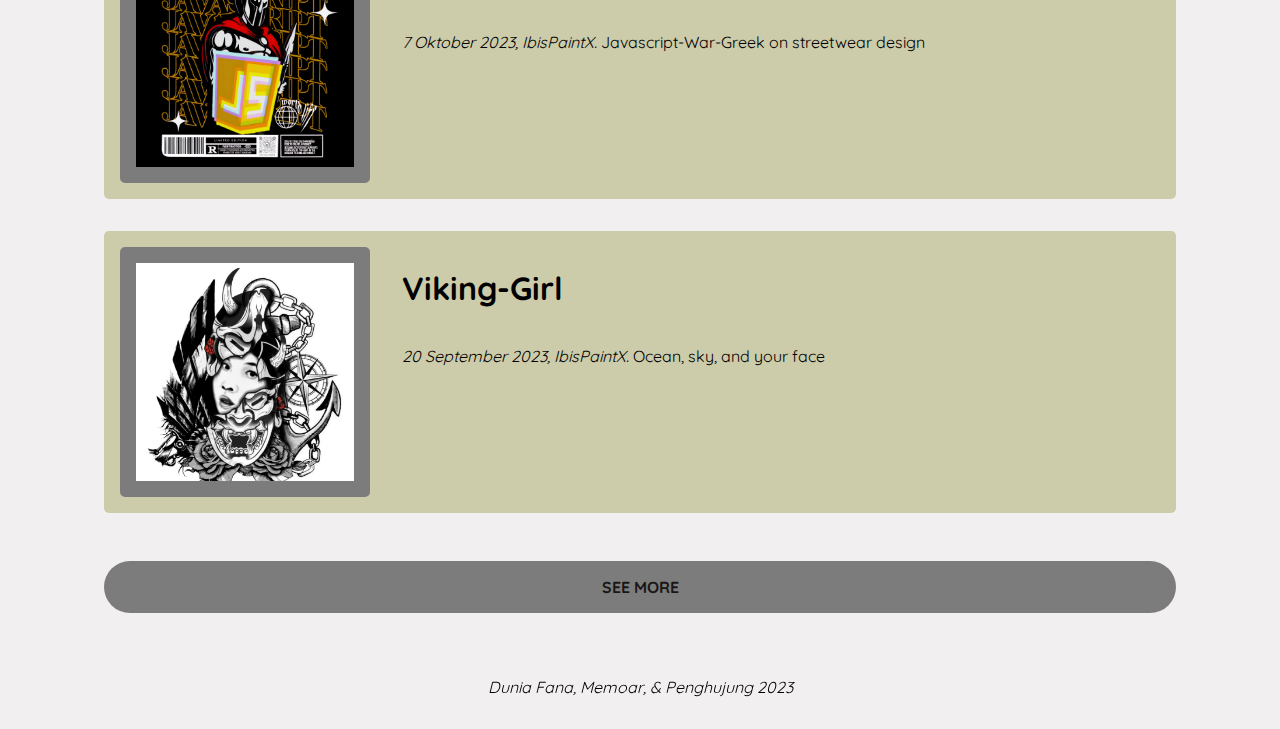
==== commit 387aaee8: "Add files via upload" ====
--- a/index.html
+++ b/index.html
@@ -77,6 +77,13 @@
     <article class="myart">
         <h1 id="MyArt" class="myart-h1">My Art</h1>
         <div class="image-art">
+          <section class="content-image0">
+            <img src="image/desain10.png" width="250px" class="image1"/>
+            <div class="p">
+            <h1>Redest Sweet Home 2</h1>
+            <p><i>24 Desember 2023, Infinitedesign & IbisPaintX.</i>Will Me be monster in your mind, babe?</p>
+            </div>
+          </section>
           <section class="content-image1">
             <img src="image/desain1.png" width="250px" class="image1"/>
             <div class="p">
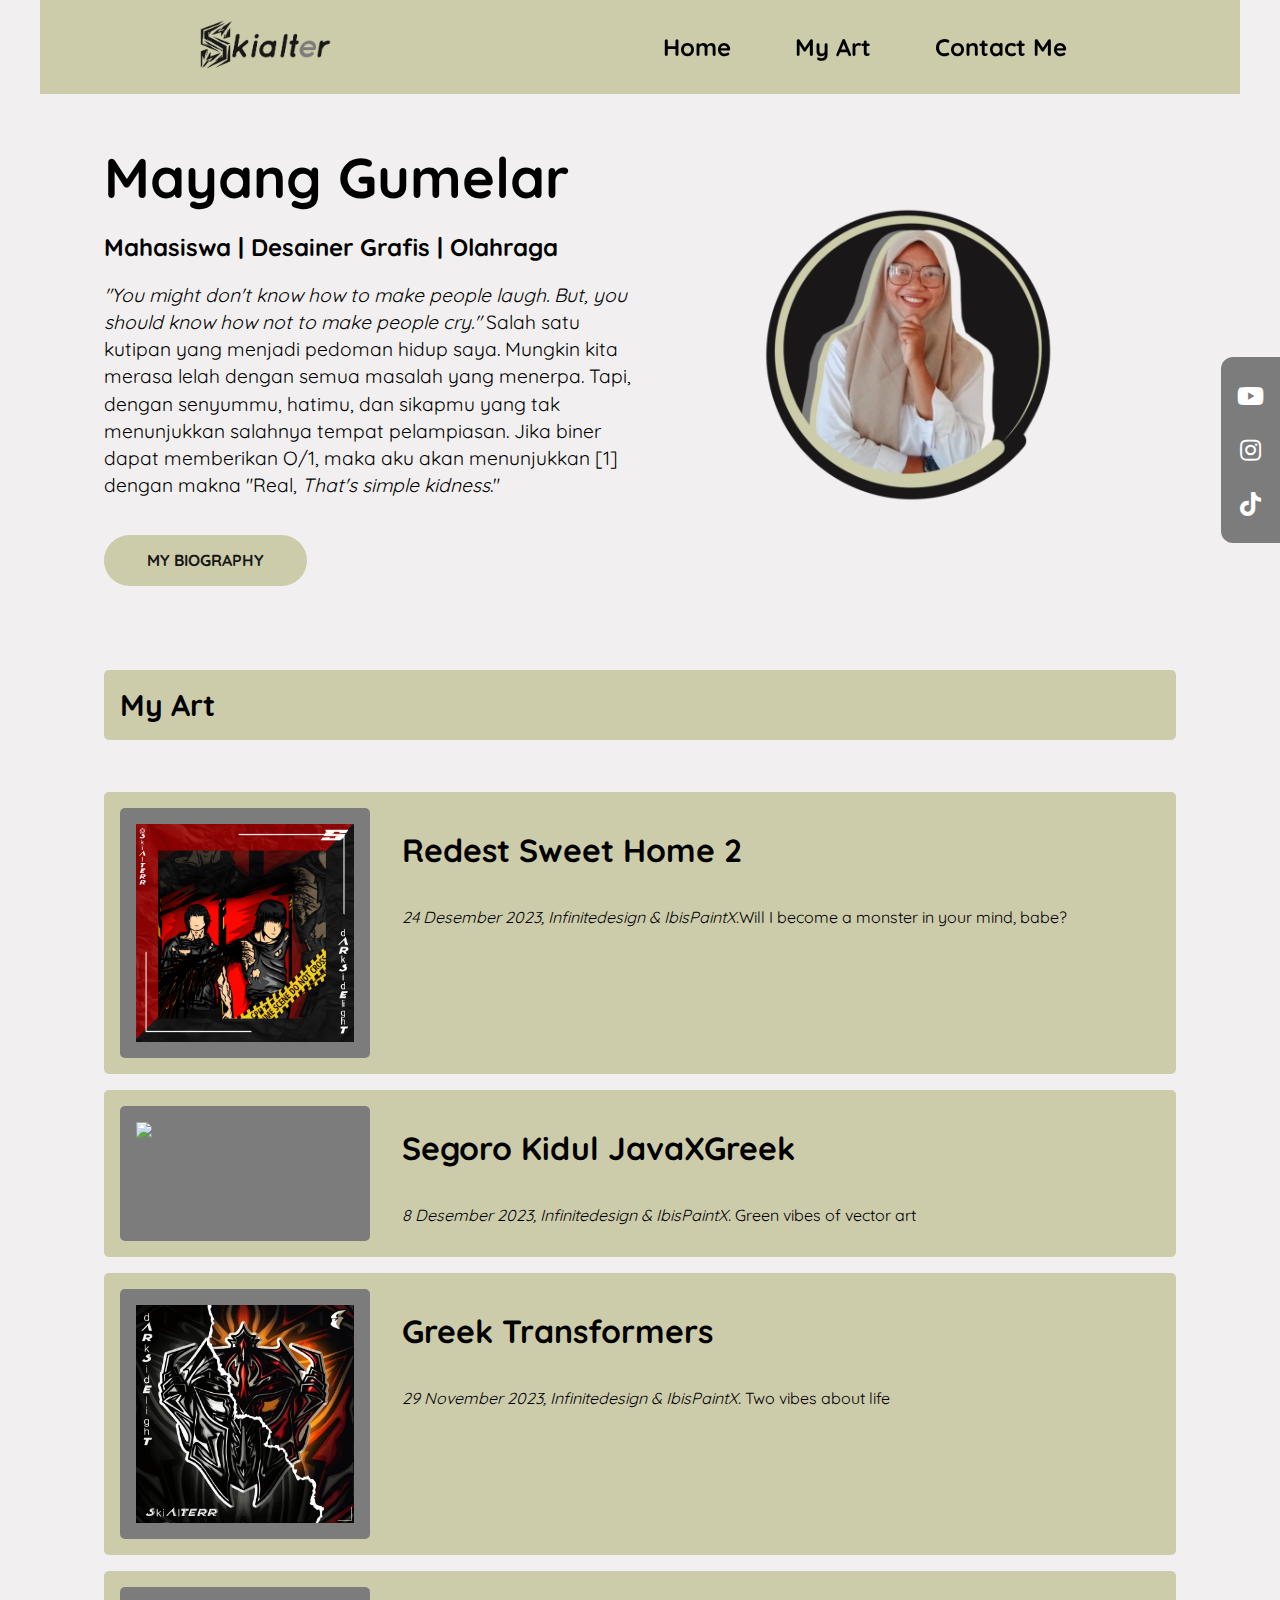
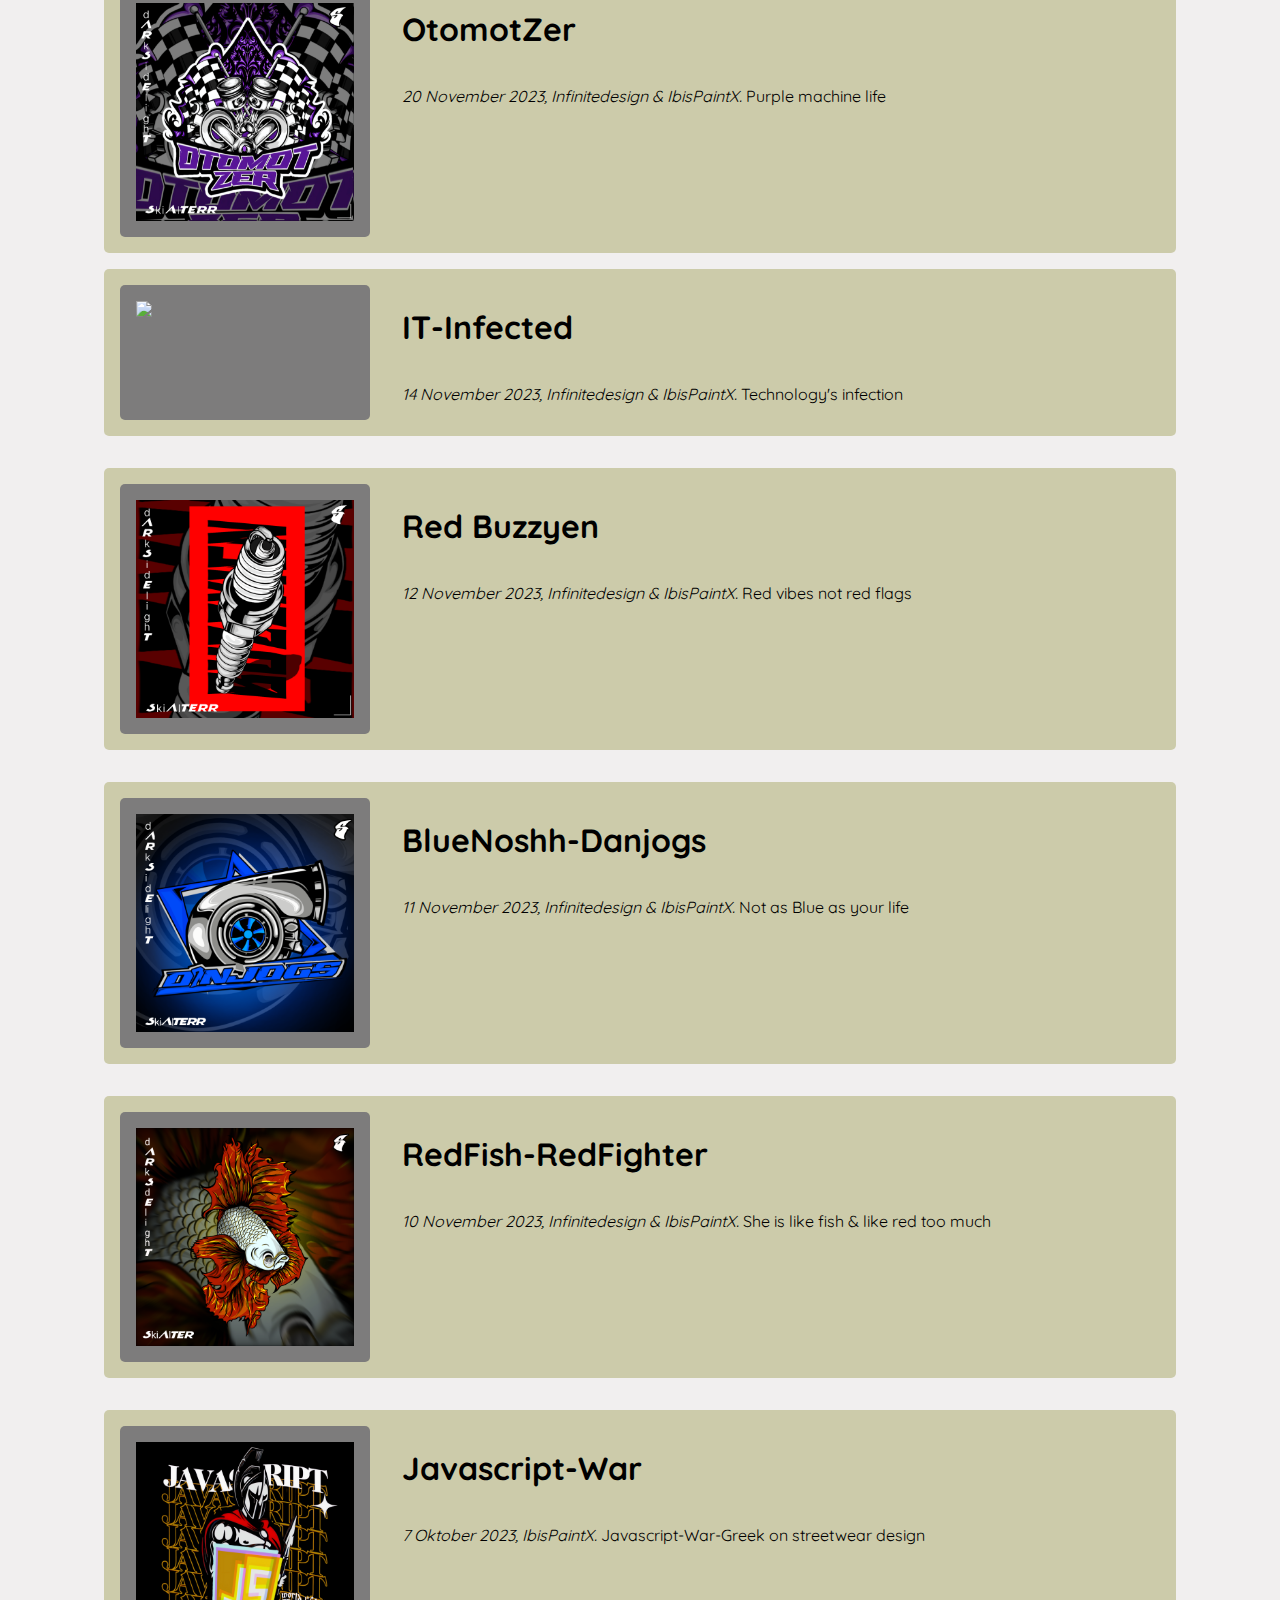
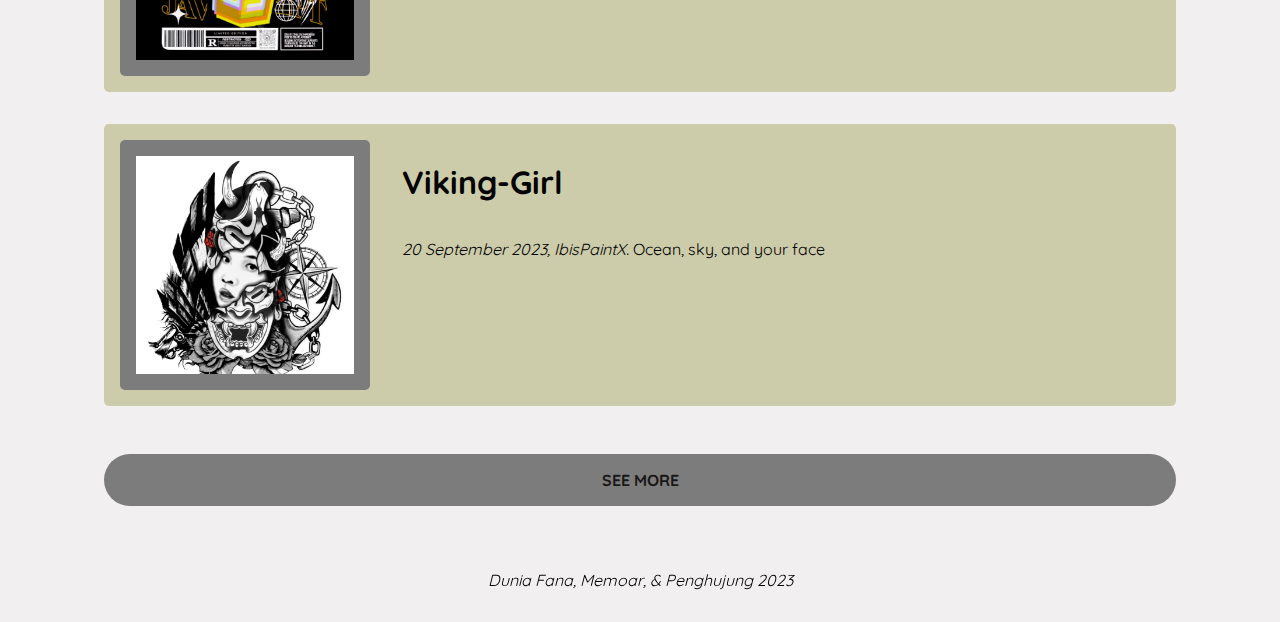
==== commit 5d945837: "Add files via upload" ====
--- a/index.html
+++ b/index.html
@@ -81,7 +81,7 @@
             <img src="image/desain10.png" width="250px" class="image1"/>
             <div class="p">
             <h1>Redest Sweet Home 2</h1>
-            <p><i>24 Desember 2023, Infinitedesign & IbisPaintX.</i>Will Me be monster in your mind, babe?</p>
+            <p><i>24 Desember 2023, Infinitedesign & IbisPaintX.</i>Will I become a monster in your mind, babe?</p>
             </div>
           </section>
           <section class="content-image1">
--- a/css/app.css
+++ b/css/app.css
@@ -179,10 +179,18 @@
   flex-flow:column nowrap;
   gap: 1rem;
 }
-.image1,.image2,.image3,.image4,.image5,.image6,.image7,.image8,.image9{
+.image0,.image1,.image2,.image3,.image4,.image5,.image6,.image7,.image8,.image9{
   background-color: #7D7C7C;
   padding: 1rem 1rem 1rem 1rem;
   border-radius: 5px;
+}
+.content-image0{
+  background-color: #CCCBAA;
+  border-radius: 5px;
+  gap: 2rem;
+  padding: 1rem;
+  display: flex;
+  flex-direction: row;
 }
 .content-image1{
   background-color: #CCCBAA;
@@ -330,10 +338,10 @@
         flex-direction: column;
         gap: 2rem;
       }
-      .image1,.image2,.image3,.image4,.image5,.image6,.image7,.image8,.image9{
+      .image0,.image1,.image2,.image3,.image4,.image5,.image6,.image7,.image8,.image9{
         align-self: center;
       }
-      .content-image1,.content-image2,.content-image3,.content-image4,.content-image5,.content-image6,.content-image7,.content-image8,.content-image9{
+      .content-image0,.content-image1,.content-image2,.content-image3,.content-image4,.content-image5,.content-image6,.content-image7,.content-image8,.content-image9{
         gap: 1rem;
         flex-direction: column;
       }
